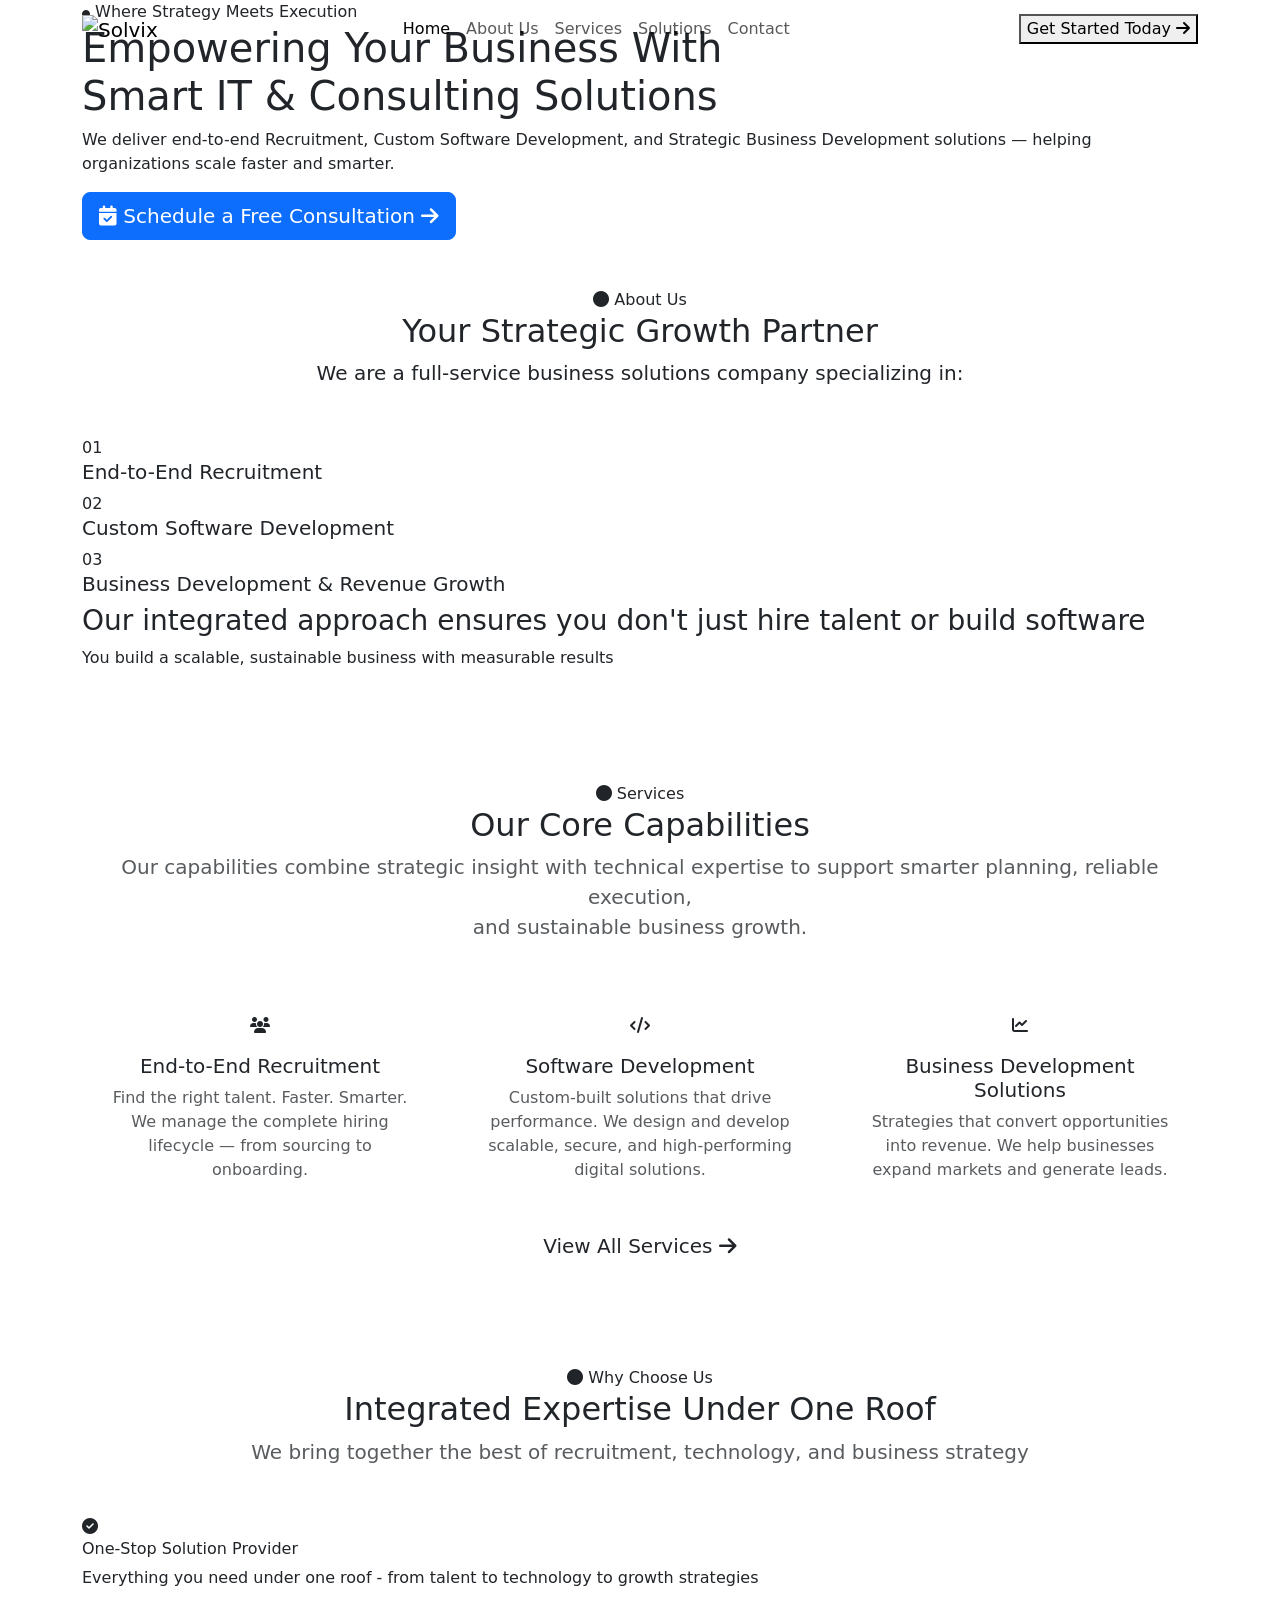
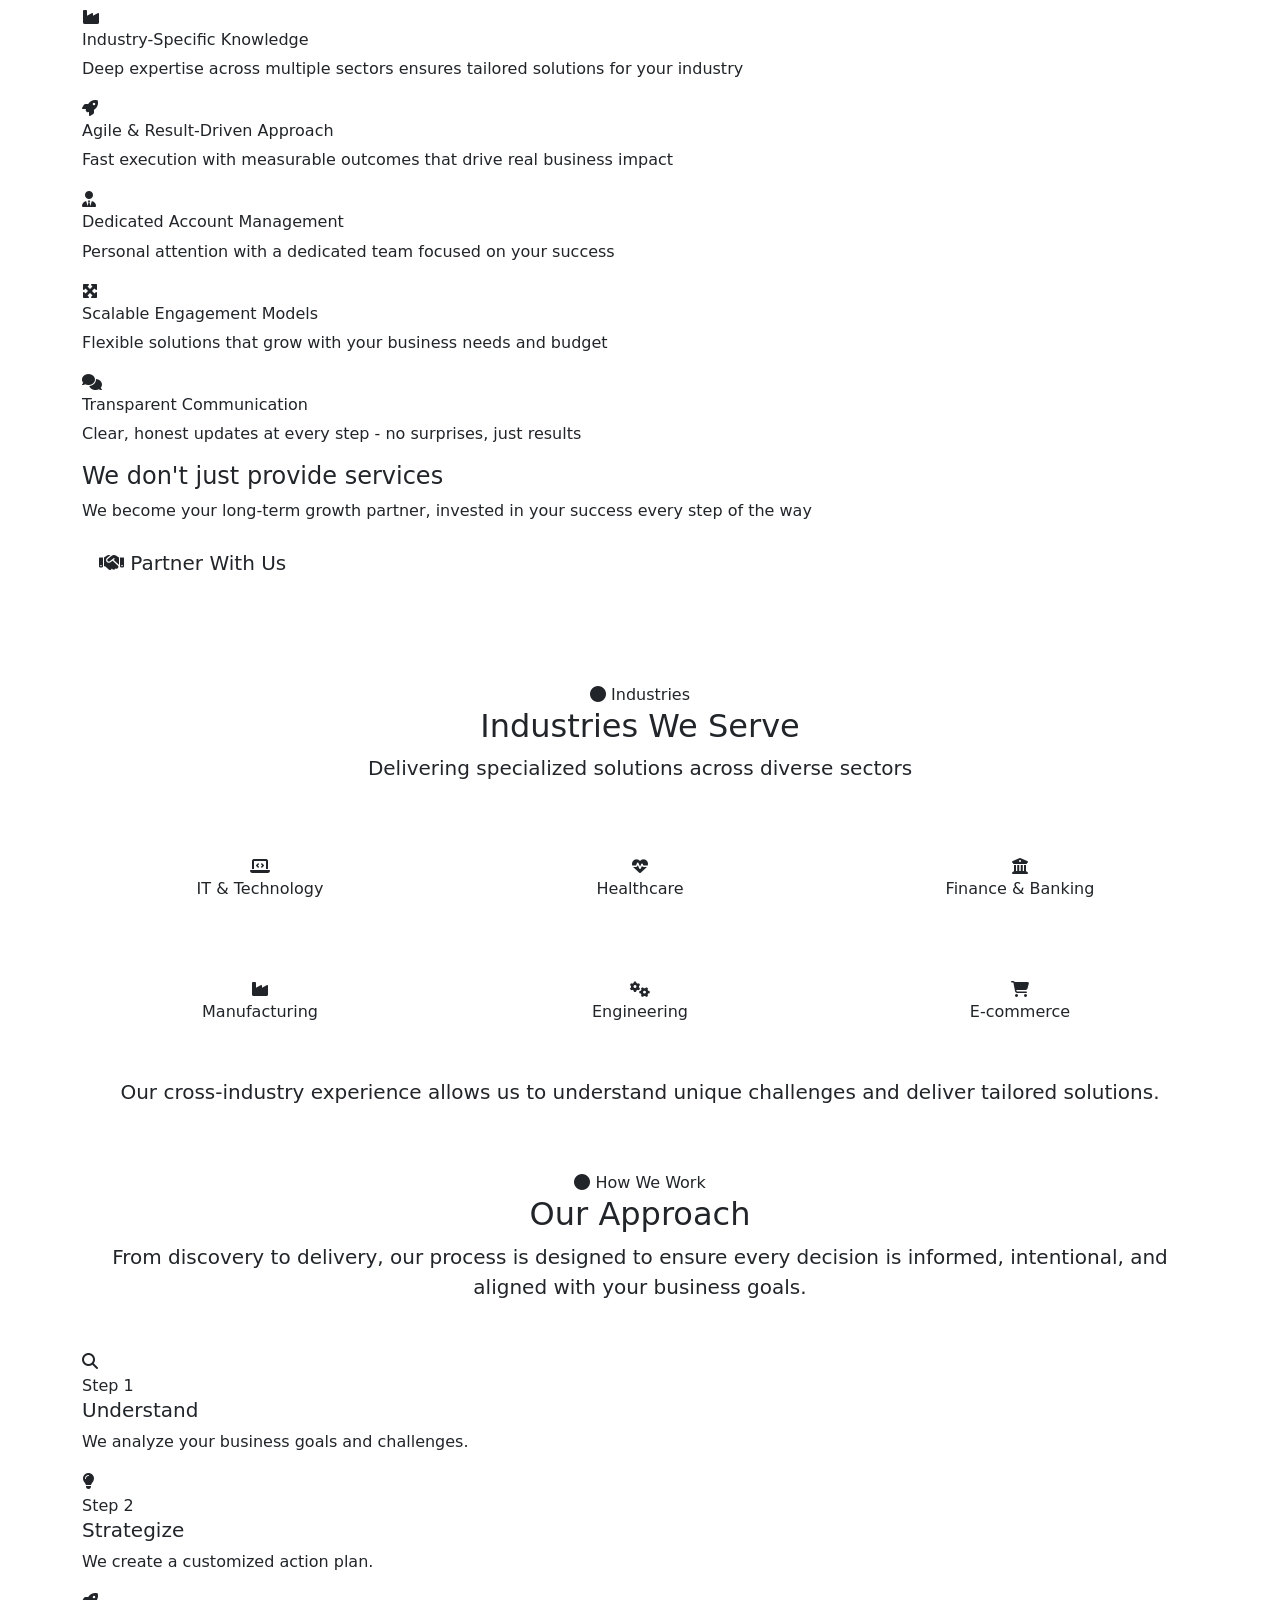
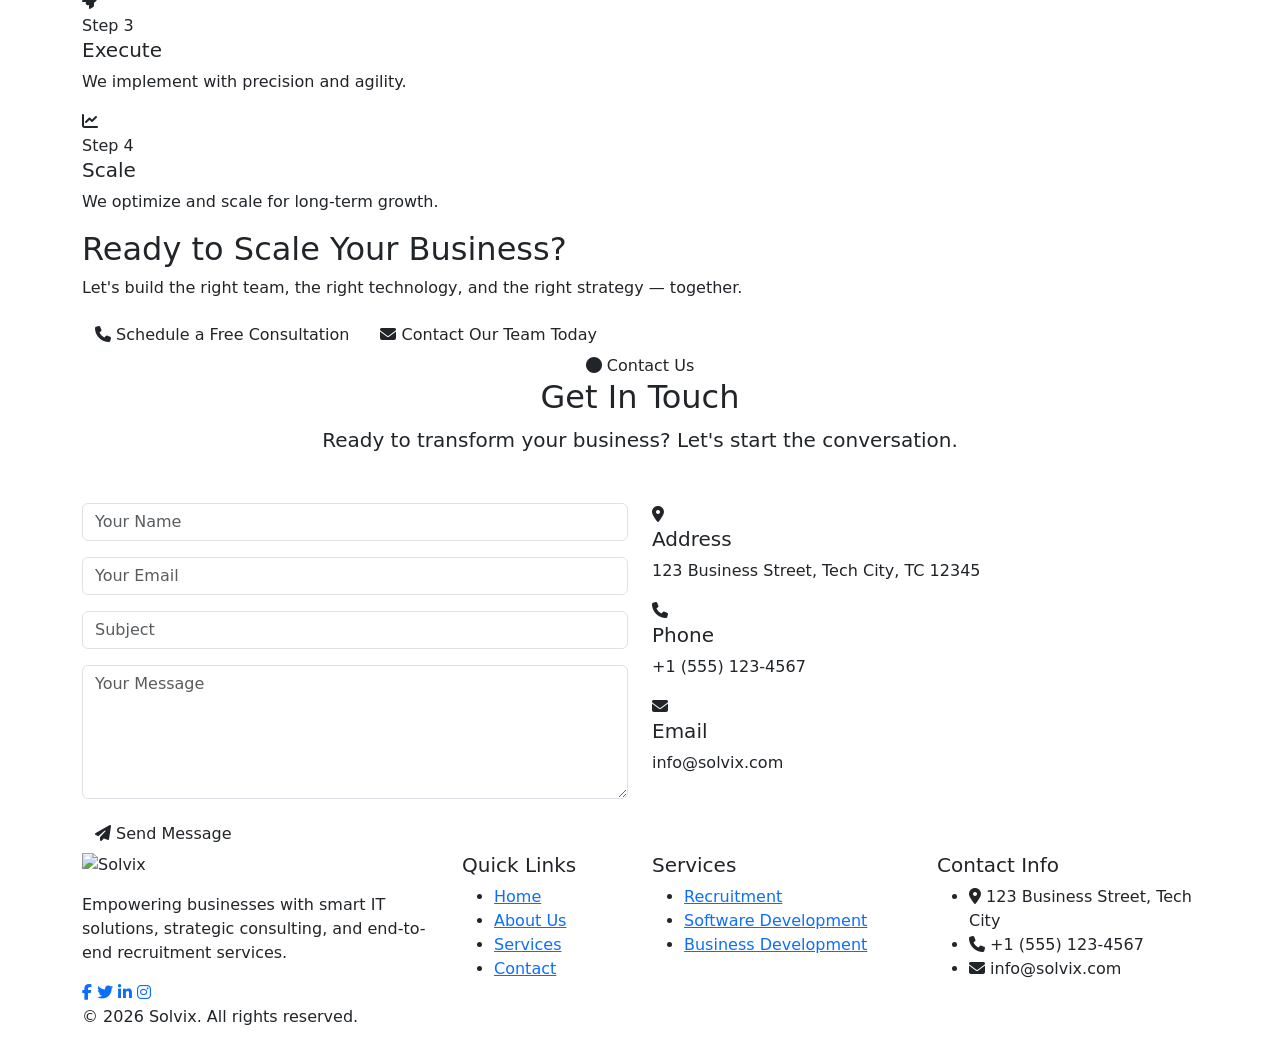
==== index.html @ 68d13061 "First code" ====
<!DOCTYPE html>
<html lang="en">
<head>
    <meta charset="UTF-8">
    <meta name="viewport" content="width=device-width, initial-scale=1.0">
    <title>Solvix - Smart IT & Consulting Solutions</title>
    <link href="https://cdn.jsdelivr.net/npm/bootstrap@5.3.2/dist/css/bootstrap.min.css" rel="stylesheet">
    <link rel="stylesheet" href="https://cdnjs.cloudflare.com/ajax/libs/font-awesome/6.5.1/css/all.min.css">
    <link rel="preconnect" href="https://fonts.googleapis.com">
    <link rel="preconnect" href="https://fonts.gstatic.com" crossorigin>
    <link href="https://fonts.googleapis.com/css2?family=Poppins:wght@700;800;900&display=swap" rel="stylesheet">
    <link rel="stylesheet" href="css/style.css">
</head>
<body>
    <!-- Navigation -->
    <nav class="navbar navbar-expand-lg fixed-top">
        <div class="container">
            <a class="navbar-brand" href="#">
                <img src="images/solvix-logo.jpeg" alt="Solvix" height="60">
            </a>
            <button class="navbar-toggler" type="button" data-bs-toggle="collapse" data-bs-target="#navbarNav">
                <span class="navbar-toggler-icon"></span>
            </button>
            <div class="collapse navbar-collapse justify-content-center" id="navbarNav">
                <ul class="navbar-nav">
                    <li class="nav-item"><a class="nav-link active" href="index.html">Home</a></li>
                    <li class="nav-item"><a class="nav-link" href="about.html">About Us</a></li>
                    <li class="nav-item"><a class="nav-link" href="services.html">Services</a></li>
                    <li class="nav-item"><a class="nav-link" href="solutions.html">Solutions</a></li>
                    <li class="nav-item"><a class="nav-link" href="contact.html">Contact</a></li>
                </ul>
            </div>
            <button class="btn-get-started" onclick="window.location.href='contact.html'">Get Started Today <i class="fas fa-arrow-right"></i></button>
        </div>
    </nav>

    <!-- Hero Section -->
    <section id="home" class="hero">
        <div class="container">
            <div class="hero-badge">
                <i class="fas fa-circle" style="font-size: 0.5rem;"></i> Where Strategy Meets Execution
            </div>
            <h1>Empowering Your <span class="highlight">Business</span> With<br><span class="highlight">Smart IT</span> & Consulting Solutions</h1>
            <p class="hero-subheadline">We deliver end-to-end Recruitment, Custom Software Development, and Strategic Business Development solutions — helping organizations scale faster and smarter.</p>
            <button class="btn btn-primary btn-lg" onclick="window.location.href='contact.html'"><i class="fas fa-calendar-check"></i> Schedule a Free Consultation <i class="fas fa-arrow-right"></i></button>
        </div>
    </section>

    <!-- About Section -->
    <section id="about" class="about-section py-5">
        <div class="container">
            <div class="text-center mb-5">
                <span class="section-badge"><i class="fas fa-circle"></i> About Us</span>
                <h2 class="section-title">Your Strategic Growth Partner</h2>
                <p class="lead">We are a full-service business solutions company specializing in:</p>
            </div>
            
            <div class="about-services-grid">
                <div class="about-service-row">
                    <div class="about-service-number">01</div>
                    <div class="about-service-content">
                        <h5>End-to-End Recruitment</h5>
                    </div>
                </div>
                <div class="about-service-row">
                    <div class="about-service-number">02</div>
                    <div class="about-service-content">
                        <h5>Custom Software Development</h5>
                    </div>
                </div>
                <div class="about-service-row">
                    <div class="about-service-number">03</div>
                    <div class="about-service-content">
                        <h5>Business Development & Revenue Growth</h5>
                    </div>
                </div>
            </div>
            
            <div class="about-cta-banner">
                <h3>Our integrated approach ensures you don't just hire talent or build software</h3>
                <p>You build a scalable, sustainable business with measurable results</p>
            </div>
        </div>
    </section>
        </div>
    </section>

    <!-- Services Section -->
    <section id="services" class="services-section py-5">
        <div class="container">
            <div class="text-center mb-5">
                <span class="section-badge"><i class="fas fa-circle"></i> Services</span>
                <h2 class="section-title">Our Core Capabilities</h2>
                <p class="lead text-muted">Our capabilities combine strategic insight with technical expertise to support smarter planning, reliable execution,<br>and sustainable business growth.</p>
            </div>
            <div class="row g-4">
                <div class="col-md-4">
                    <div class="capability-card text-center p-4">
                        <div class="capability-icon mb-3">
                            <i class="fas fa-users"></i>
                        </div>
                        <h5>End-to-End Recruitment</h5>
                        <p class="text-muted">Find the right talent. Faster. Smarter. We manage the complete hiring lifecycle — from sourcing to onboarding.</p>
                    </div>
                </div>
                <div class="col-md-4">
                    <div class="capability-card text-center p-4">
                        <div class="capability-icon mb-3">
                            <i class="fas fa-code"></i>
                        </div>
                        <h5>Software Development</h5>
                        <p class="text-muted">Custom-built solutions that drive performance. We design and develop scalable, secure, and high-performing digital solutions.</p>
                    </div>
                </div>
                <div class="col-md-4">
                    <div class="capability-card text-center p-4">
                        <div class="capability-icon mb-3">
                            <i class="fas fa-chart-line"></i>
                        </div>
                        <h5>Business Development Solutions</h5>
                        <p class="text-muted">Strategies that convert opportunities into revenue. We help businesses expand markets and generate leads.</p>
                    </div>
                </div>
            </div>
            <div class="services-cta text-center">
                <button class="btn btn-view-services btn-lg" onclick="window.location.href='services.html'">
                    View All Services <i class="fas fa-arrow-right"></i>
                </button>
            </div>
                </div>
            </div>
        </div>
    </section>

    <!-- Why Choose Us Section -->
    <section class="why-choose-section py-5">
        <div class="container">
            <div class="text-center mb-5">
                <span class="section-badge"><i class="fas fa-circle"></i> Why Choose Us</span>
                <h2 class="section-title">Integrated Expertise Under One Roof</h2>
                <p class="lead text-muted">We bring together the best of recruitment, technology, and business strategy</p>
            </div>
            
            <div class="why-grid">
                <div class="why-feature-card">
                    <div class="why-icon-wrapper">
                        <i class="fas fa-check-circle"></i>
                    </div>
                    <h6>One-Stop Solution Provider</h6>
                    <p>Everything you need under one roof - from talent to technology to growth strategies</p>
                </div>
                <div class="why-feature-card">
                    <div class="why-icon-wrapper">
                        <i class="fas fa-industry"></i>
                    </div>
                    <h6>Industry-Specific Knowledge</h6>
                    <p>Deep expertise across multiple sectors ensures tailored solutions for your industry</p>
                </div>
                <div class="why-feature-card">
                    <div class="why-icon-wrapper">
                        <i class="fas fa-rocket"></i>
                    </div>
                    <h6>Agile & Result-Driven Approach</h6>
                    <p>Fast execution with measurable outcomes that drive real business impact</p>
                </div>
                <div class="why-feature-card">
                    <div class="why-icon-wrapper">
                        <i class="fas fa-user-tie"></i>
                    </div>
                    <h6>Dedicated Account Management</h6>
                    <p>Personal attention with a dedicated team focused on your success</p>
                </div>
                <div class="why-feature-card">
                    <div class="why-icon-wrapper">
                        <i class="fas fa-expand-arrows-alt"></i>
                    </div>
                    <h6>Scalable Engagement Models</h6>
                    <p>Flexible solutions that grow with your business needs and budget</p>
                </div>
                <div class="why-feature-card">
                    <div class="why-icon-wrapper">
                        <i class="fas fa-comments"></i>
                    </div>
                    <h6>Transparent Communication</h6>
                    <p>Clear, honest updates at every step - no surprises, just results</p>
                </div>
            </div>
            
            <div class="why-cta-box">
                <h4>We don't just provide services</h4>
                <p>We become your long-term growth partner, invested in your success every step of the way</p>
                <button class="btn btn-light-green btn-lg" onclick="window.location.href='contact.html'">
                    <i class="fas fa-handshake"></i> Partner With Us
                </button>
            </div>
        </div>
    </section>

    <!-- Industries We Serve Section -->
    <section class="industries-section py-5">
        <div class="container">
            <div class="text-center mb-5">
                <span class="section-badge"><i class="fas fa-circle"></i> Industries</span>
                <h2 class="section-title">Industries We Serve</h2>
                <p class="lead">Delivering specialized solutions across diverse sectors</p>
            </div>
            <div class="row g-4 mb-4">
                <div class="col-md-4 col-6">
                    <div class="industry-card text-center p-4">
                        <div class="industry-icon-wrapper">
                            <i class="fas fa-laptop-code"></i>
                        </div>
                        <h6>IT & Technology</h6>
                    </div>
                </div>
                <div class="col-md-4 col-6">
                    <div class="industry-card text-center p-4">
                        <div class="industry-icon-wrapper">
                            <i class="fas fa-heartbeat"></i>
                        </div>
                        <h6>Healthcare</h6>
                    </div>
                </div>
                <div class="col-md-4 col-6">
                    <div class="industry-card text-center p-4">
                        <div class="industry-icon-wrapper">
                            <i class="fas fa-university"></i>
                        </div>
                        <h6>Finance & Banking</h6>
                    </div>
                </div>
                <div class="col-md-4 col-6">
                    <div class="industry-card text-center p-4">
                        <div class="industry-icon-wrapper">
                            <i class="fas fa-industry"></i>
                        </div>
                        <h6>Manufacturing</h6>
                    </div>
                </div>
                <div class="col-md-4 col-6">
                    <div class="industry-card text-center p-4">
                        <div class="industry-icon-wrapper">
                            <i class="fas fa-cogs"></i>
                        </div>
                        <h6>Engineering</h6>
                    </div>
                </div>
                <div class="col-md-4 col-6">
                    <div class="industry-card text-center p-4">
                        <div class="industry-icon-wrapper">
                            <i class="fas fa-shopping-cart"></i>
                        </div>
                        <h6>E-commerce</h6>
                    </div>
                </div>
            </div>
            <div class="text-center">
                <p class="lead">Our cross-industry experience allows us to understand unique challenges and deliver tailored solutions.</p>
            </div>
        </div>
    </section>

    <!-- Our Process Section -->
    <section class="our-process-section">
        <div class="container">
            <div class="text-center mb-5">
                <span class="section-badge"><i class="fas fa-circle"></i> How We Work</span>
                <h2 class="section-title">Our Approach</h2>
                <p class="lead">From discovery to delivery, our process is designed to ensure every decision is informed, intentional, and aligned with your business goals.</p>
            </div>
            <div class="process-steps">
                <div class="process-step">
                    <div class="step-icon">
                        <i class="fas fa-search"></i>
                    </div>
                    <div class="step-content">
                        <span class="step-number">Step 1</span>
                        <h5>Understand</h5>
                        <p>We analyze your business goals and challenges.</p>
                    </div>
                </div>
                <div class="process-step">
                    <div class="step-icon">
                        <i class="fas fa-lightbulb"></i>
                    </div>
                    <div class="step-content">
                        <span class="step-number">Step 2</span>
                        <h5>Strategize</h5>
                        <p>We create a customized action plan.</p>
                    </div>
                </div>
                <div class="process-step">
                    <div class="step-icon">
                        <i class="fas fa-rocket"></i>
                    </div>
                    <div class="step-content">
                        <span class="step-number">Step 3</span>
                        <h5>Execute</h5>
                        <p>We implement with precision and agility.</p>
                    </div>
                </div>
                <div class="process-step">
                    <div class="step-icon">
                        <i class="fas fa-chart-line"></i>
                    </div>
                    <div class="step-content">
                        <span class="step-number">Step 4</span>
                        <h5>Scale</h5>
                        <p>We optimize and scale for long-term growth.</p>
                    </div>
                </div>
            </div>
        </div>
    </section>

    <!-- Call to Action Section -->
    <section class="cta-section">
        <div class="container">
            <div class="cta-content">
                <h2>Ready to Scale Your Business?</h2>
                <p>Let's build the right team, the right technology, and the right strategy — together.</p>
                <div class="cta-buttons">
                    <a href="contact.html" class="btn btn-cta-primary">
                        <i class="fas fa-phone"></i> Schedule a Free Consultation
                    </a>
                    <a href="contact.html" class="btn btn-cta-secondary">
                        <i class="fas fa-envelope"></i> Contact Our Team Today
                    </a>
                </div>
            </div>
        </div>
    </section>

    <!-- Contact Section -->
    <section id="contact" class="contact-section">
        <div class="container">
            <div class="text-center mb-5">
                <span class="section-badge"><i class="fas fa-circle"></i> Contact Us</span>
                <h2 class="section-title">Get In Touch</h2>
                <p class="lead">Ready to transform your business? Let's start the conversation.</p>
            </div>
            <div class="row g-4">
                <div class="col-lg-6">
                    <div class="contact-form-wrapper">
                        <form>
                            <div class="mb-3">
                                <input type="text" class="form-control" placeholder="Your Name" required>
                            </div>
                            <div class="mb-3">
                                <input type="email" class="form-control" placeholder="Your Email" required>
                            </div>
                            <div class="mb-3">
                                <input type="text" class="form-control" placeholder="Subject">
                            </div>
                            <div class="mb-3">
                                <textarea class="form-control" rows="5" placeholder="Your Message" required></textarea>
                            </div>
                            <button type="submit" class="btn btn-contact"><i class="fas fa-paper-plane"></i> Send Message</button>
                        </form>
                    </div>
                </div>
                <div class="col-lg-6">
                    <div class="contact-info-wrapper">
                        <div class="contact-info-item">
                            <div class="contact-icon">
                                <i class="fas fa-map-marker-alt"></i>
                            </div>
                            <div class="contact-details">
                                <h5>Address</h5>
                                <p>123 Business Street, Tech City, TC 12345</p>
                            </div>
                        </div>
                        <div class="contact-info-item">
                            <div class="contact-icon">
                                <i class="fas fa-phone"></i>
                            </div>
                            <div class="contact-details">
                                <h5>Phone</h5>
                                <p>+1 (555) 123-4567</p>
                            </div>
                        </div>
                        <div class="contact-info-item">
                            <div class="contact-icon">
                                <i class="fas fa-envelope"></i>
                            </div>
                            <div class="contact-details">
                                <h5>Email</h5>
                                <p>info@solvix.com</p>
                            </div>
                        </div>
                    </div>
                </div>
            </div>
        </div>
    </section>

    <!-- Footer -->
    <footer class="footer">
        <div class="container">
            <div class="row g-4">
                <div class="col-lg-4 col-md-6">
                    <div class="footer-about">
                        <img src="images/solvix-logo.jpeg" alt="Solvix" height="50" class="mb-3">
                        <p>Empowering businesses with smart IT solutions, strategic consulting, and end-to-end recruitment services.</p>
                        <div class="social-links">
                            <a href="#"><i class="fab fa-facebook-f"></i></a>
                            <a href="#"><i class="fab fa-twitter"></i></a>
                            <a href="#"><i class="fab fa-linkedin-in"></i></a>
                            <a href="#"><i class="fab fa-instagram"></i></a>
                        </div>
                    </div>
                </div>
                <div class="col-lg-2 col-md-6">
                    <div class="footer-links">
                        <h5>Quick Links</h5>
                        <ul>
                            <li><a href="index.html">Home</a></li>
                            <li><a href="about.html">About Us</a></li>
                            <li><a href="services.html">Services</a></li>
                            <li><a href="contact.html">Contact</a></li>
                        </ul>
                    </div>
                </div>
                <div class="col-lg-3 col-md-6">
                    <div class="footer-links">
                        <h5>Services</h5>
                        <ul>
                            <li><a href="services.html">Recruitment</a></li>
                            <li><a href="services.html">Software Development</a></li>
                            <li><a href="services.html">Business Development</a></li>
                        </ul>
                    </div>
                </div>
                <div class="col-lg-3 col-md-6">
                    <div class="footer-contact">
                        <h5>Contact Info</h5>
                        <ul>
                            <li><i class="fas fa-map-marker-alt"></i> 123 Business Street, Tech City</li>
                            <li><i class="fas fa-phone"></i> +1 (555) 123-4567</li>
                            <li><i class="fas fa-envelope"></i> info@solvix.com</li>
                        </ul>
                    </div>
                </div>
            </div>
            <div class="footer-bottom">
                <p>&copy; 2026 Solvix. All rights reserved.</p>
            </div>
        </div>
    </footer>

    <script src="https://cdn.jsdelivr.net/npm/bootstrap@5.3.2/dist/js/bootstrap.bundle.min.js"></script>
    <script src="js/script.js"></script>
</body>
</html>
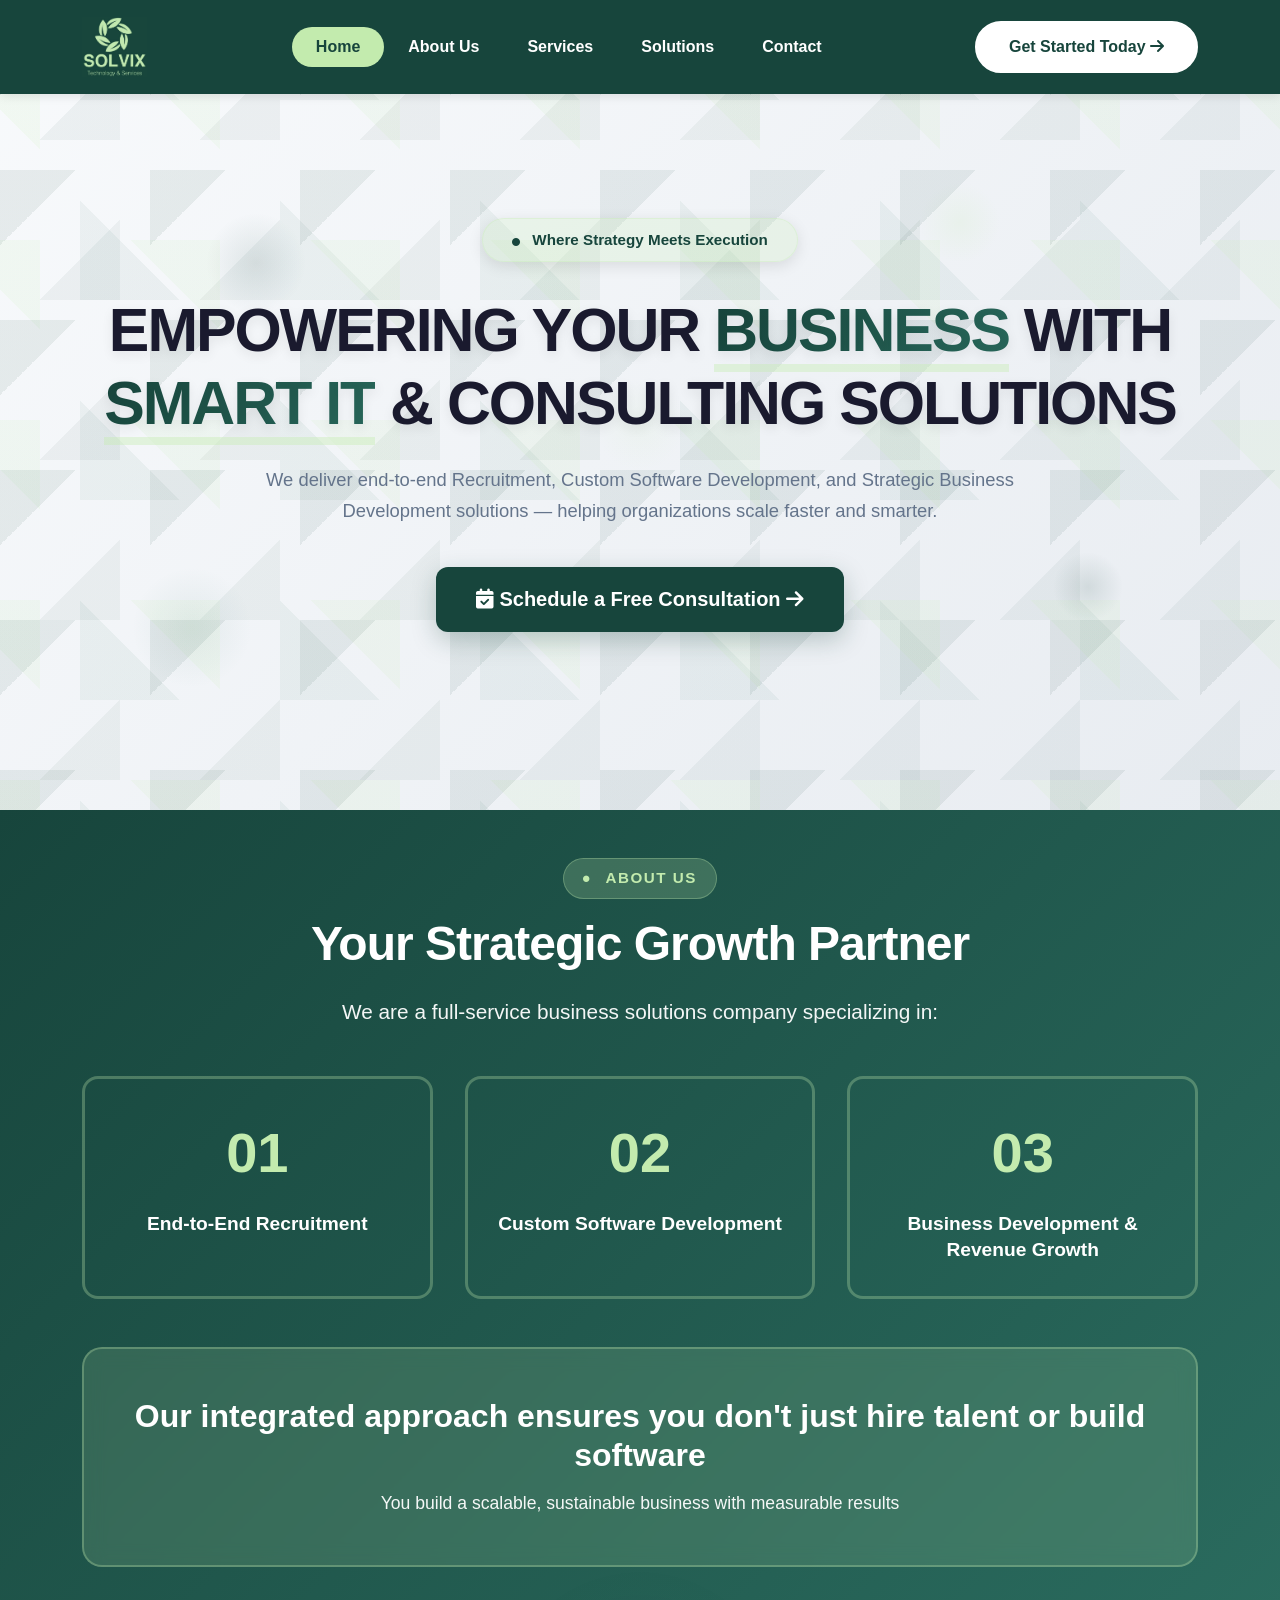
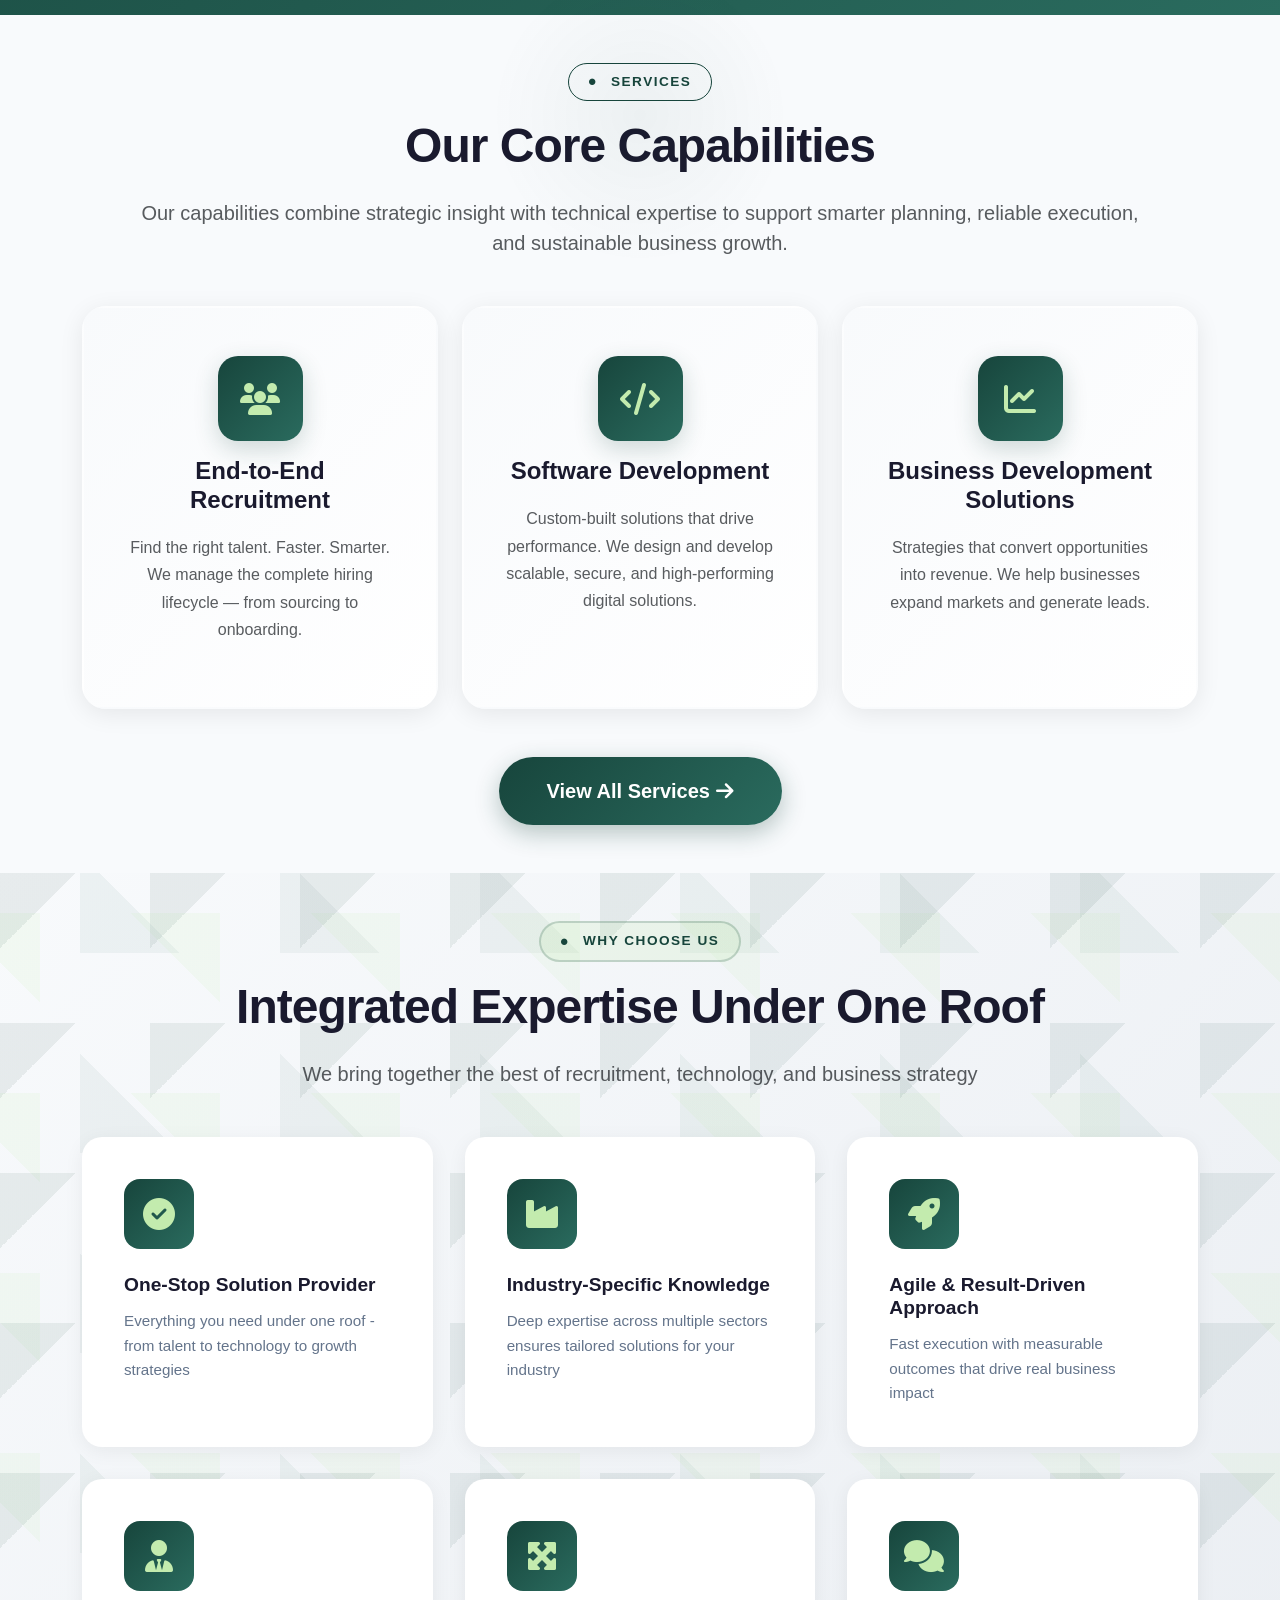
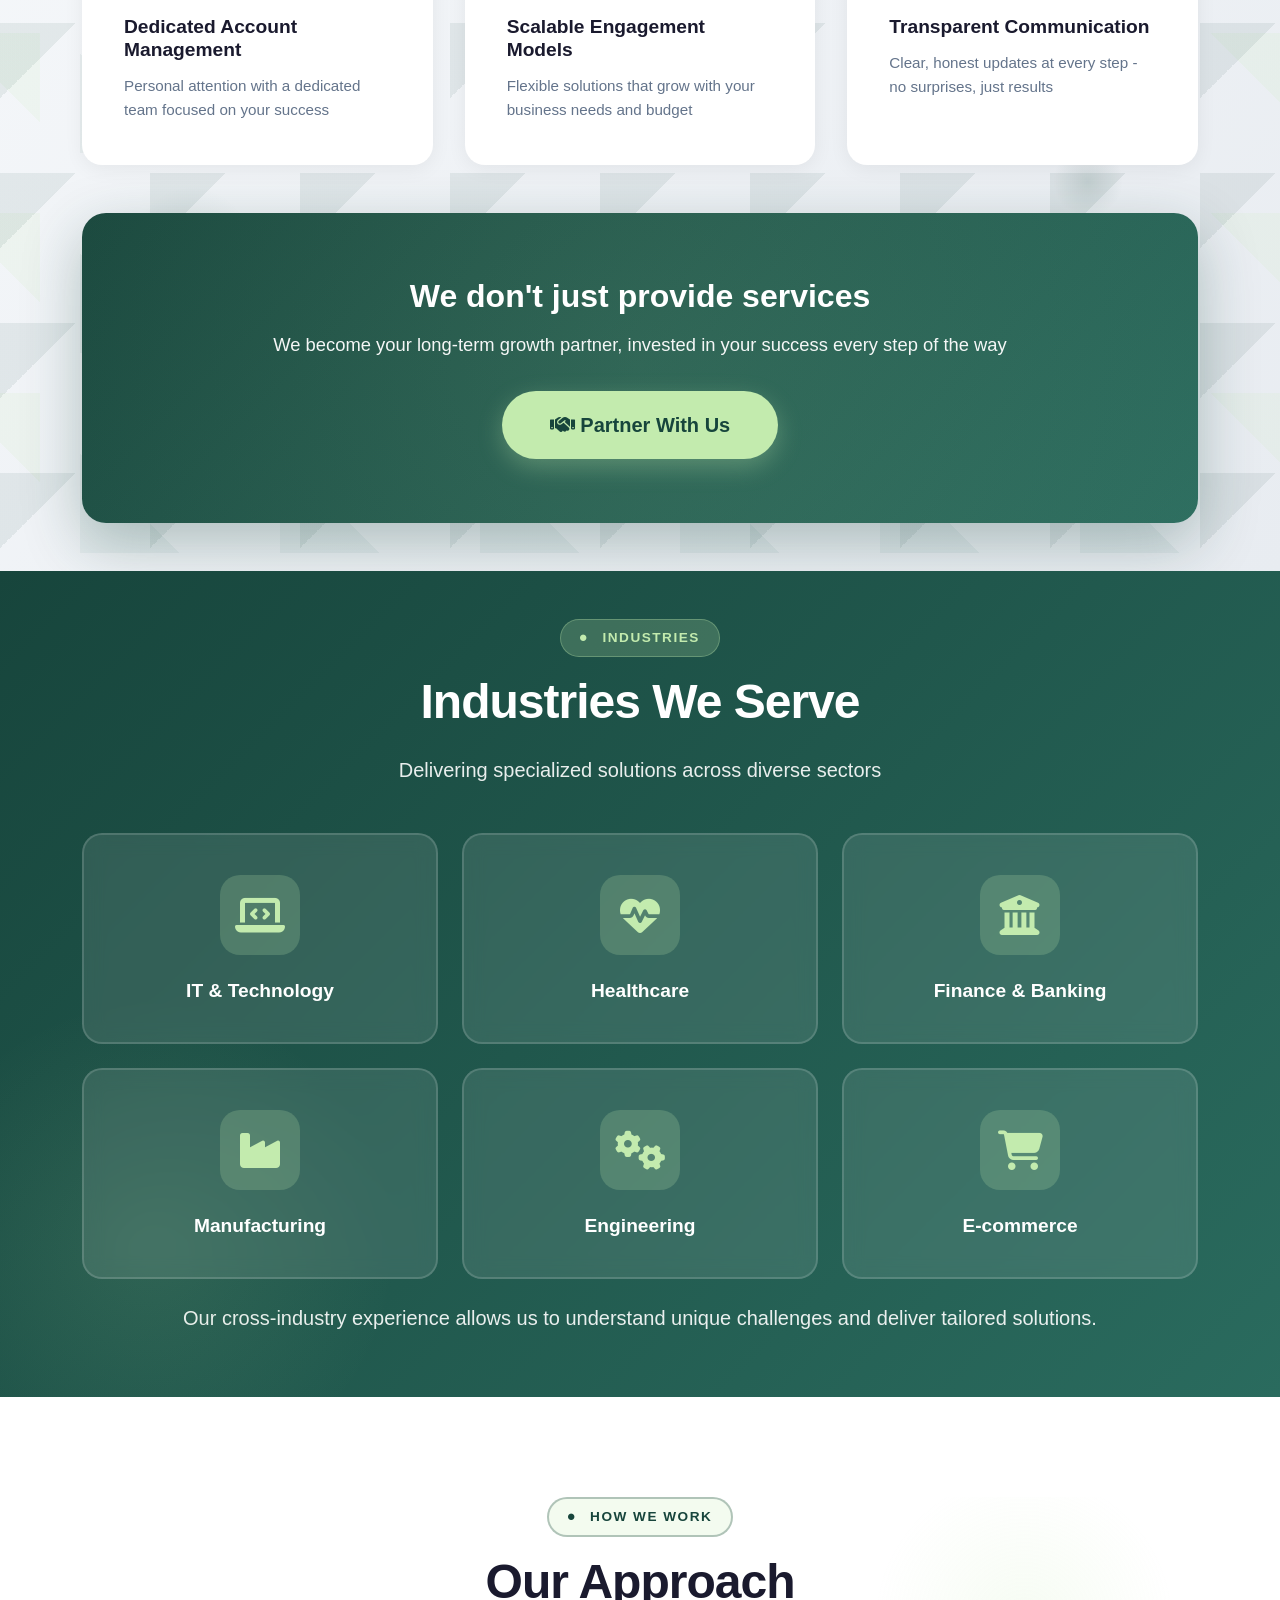
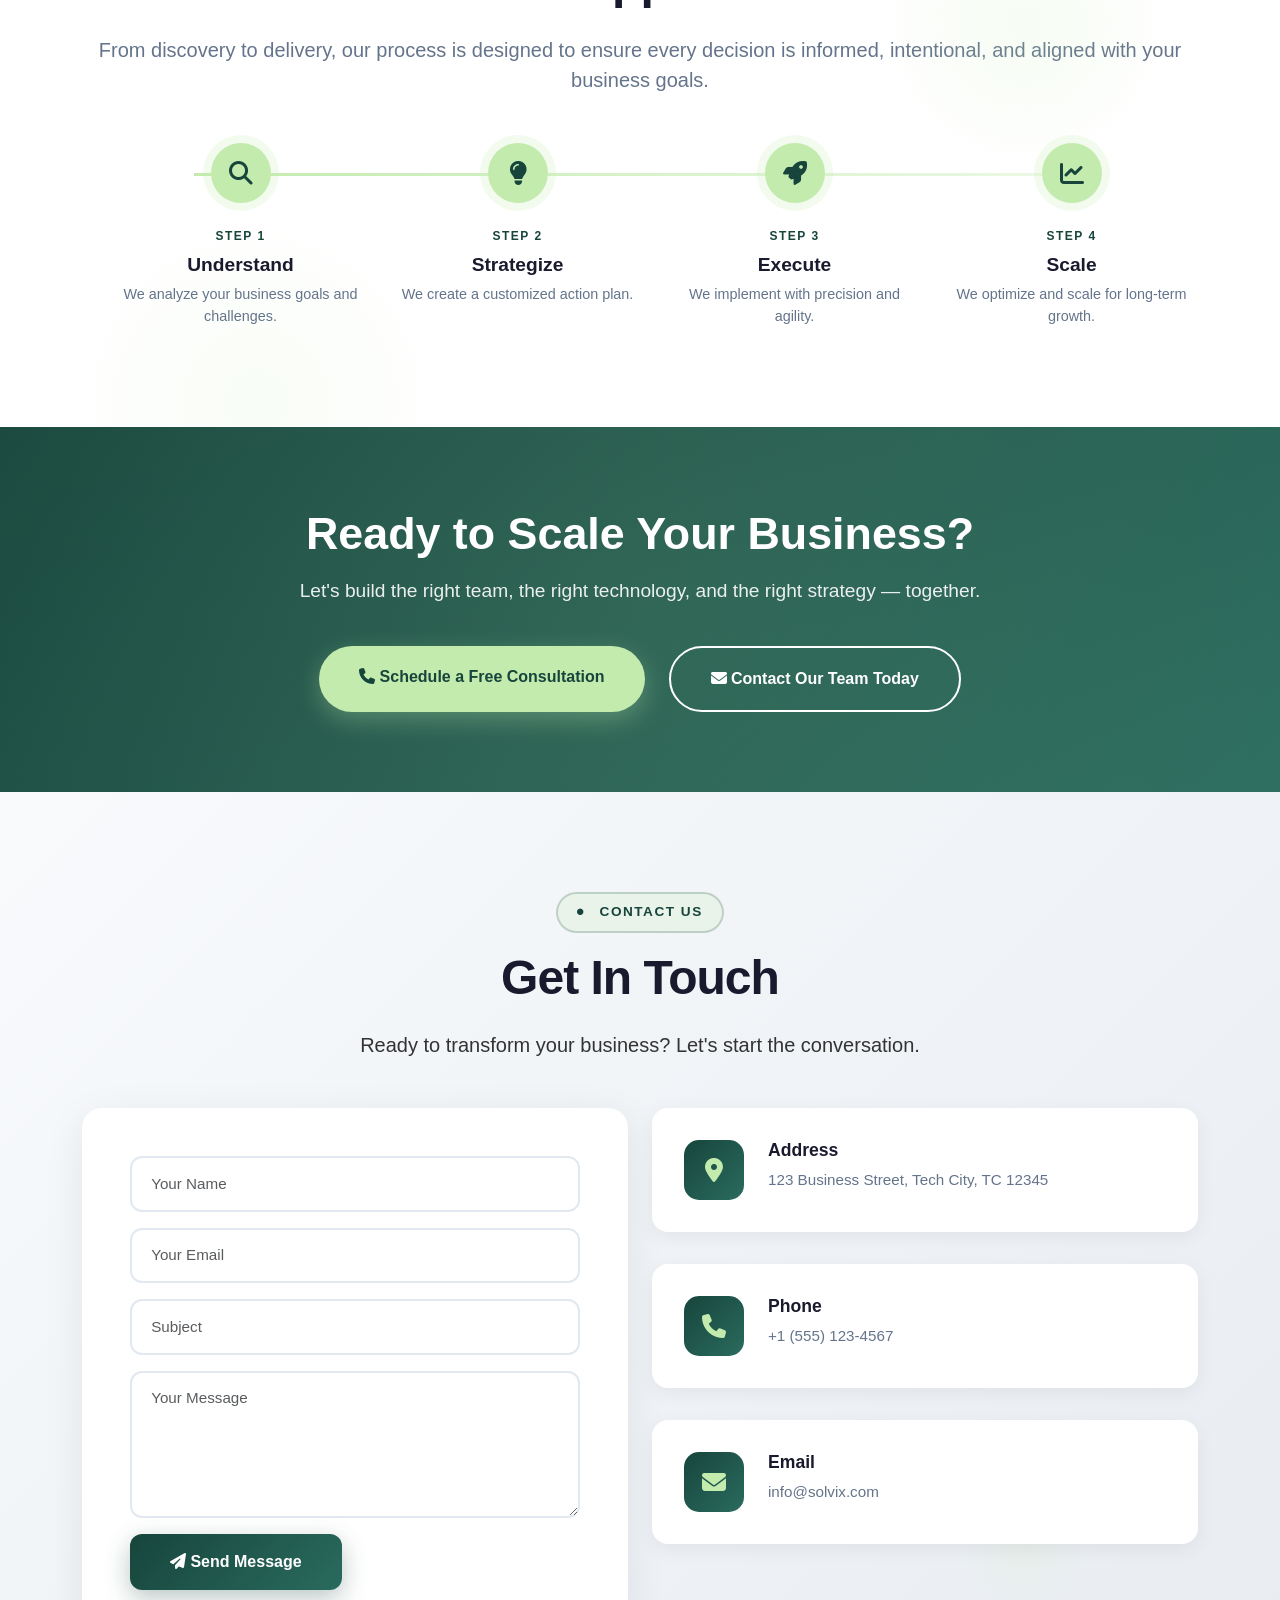
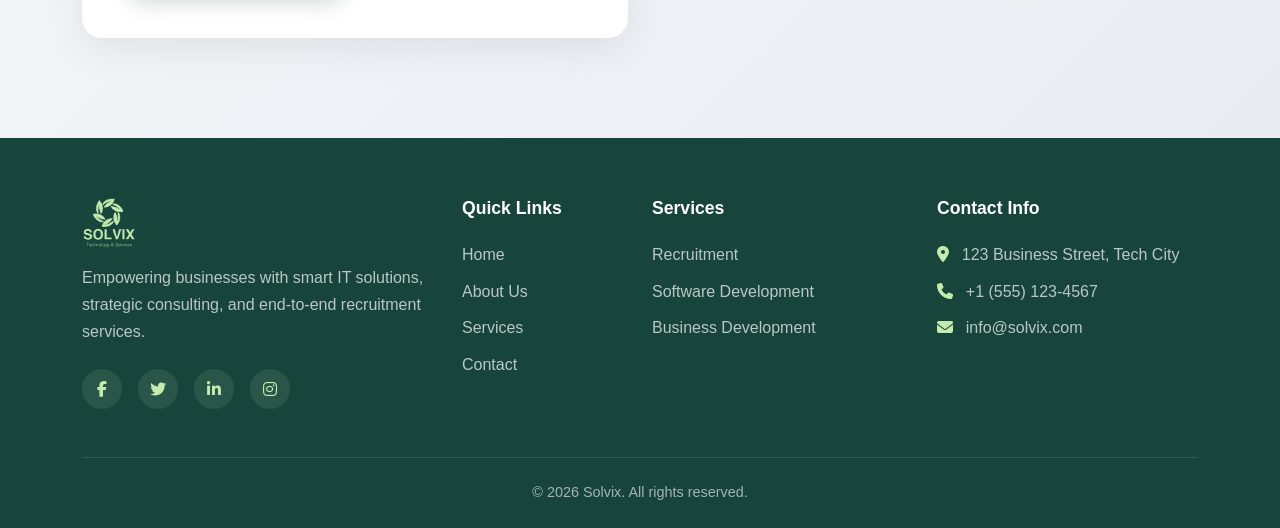
==== commit da382605: "Add files via upload" ====
--- a/index.html
+++ b/index.html
@@ -15,12 +15,12 @@
     <!-- Navigation -->
     <nav class="navbar navbar-expand-lg fixed-top">
         <div class="container">
+            <button class="navbar-toggler" type="button" data-bs-toggle="collapse" data-bs-target="#navbarNav">
+                <span class="navbar-toggler-icon"></span>
+            </button>
             <a class="navbar-brand" href="#">
                 <img src="images/solvix-logo.jpeg" alt="Solvix" height="60">
             </a>
-            <button class="navbar-toggler" type="button" data-bs-toggle="collapse" data-bs-target="#navbarNav">
-                <span class="navbar-toggler-icon"></span>
-            </button>
             <div class="collapse navbar-collapse justify-content-center" id="navbarNav">
                 <ul class="navbar-nav">
                     <li class="nav-item"><a class="nav-link active" href="index.html">Home</a></li>
--- a/css/style.css
+++ b/css/style.css
@@ -0,0 +1,2013 @@
+:root {
+    --primary: #17453c;
+    --secondary: #c3ebae;
+    --dark: #1a1a2e;
+    --light: #f8f9fa;
+}
+
+* {
+    margin: 0;
+    padding: 0;
+    box-sizing: border-box;
+}
+
+body {
+    font-family: 'Inter', 'Segoe UI', sans-serif;
+    color: #333;
+    background: #f5f7fa;
+}
+
+/* Navigation */
+.navbar {
+    background: #17453c;
+    backdrop-filter: blur(20px);
+    padding: 0.75rem 0;
+    box-shadow: 0 2px 10px rgba(0,0,0,0.1);
+}
+
+/* Page Header */
+.page-header {
+    background: linear-gradient(135deg, #f8fafc 0%, #e8ecf1 100%);
+    padding: 180px 0 100px;
+    text-align: center;
+    position: relative;
+    overflow: hidden;
+}
+
+.page-header::before {
+    content: '';
+    position: absolute;
+    width: 100%;
+    height: 100%;
+    top: 0;
+    left: 0;
+    background-image: 
+        radial-gradient(circle 100px at 20% 30%, rgba(23, 69, 60, 0.1), transparent 50%),
+        radial-gradient(circle 80px at 75% 25%, rgba(195, 235, 174, 0.15), transparent 50%),
+        radial-gradient(circle 120px at 15% 75%, rgba(42, 107, 94, 0.08), transparent 50%),
+        radial-gradient(circle 70px at 85% 70%, rgba(23, 69, 60, 0.12), transparent 50%),
+        radial-gradient(circle 90px at 50% 50%, rgba(195, 235, 174, 0.1), transparent 50%);
+    animation: float-circles 20s ease-in-out infinite;
+    z-index: 0;
+}
+
+.page-header::after {
+    content: '';
+    position: absolute;
+    width: 100%;
+    height: 100%;
+    top: 0;
+    left: 0;
+    background-image: 
+        linear-gradient(135deg, rgba(23, 69, 60, 0.08) 25%, transparent 25%),
+        linear-gradient(225deg, rgba(195, 235, 174, 0.12) 25%, transparent 25%),
+        linear-gradient(45deg, rgba(42, 107, 94, 0.06) 25%, transparent 25%),
+        linear-gradient(315deg, rgba(23, 69, 60, 0.05) 25%, transparent 25%);
+    background-size: 150px 150px, 180px 180px, 200px 200px, 160px 160px;
+    background-position: 0 0, 40px 40px, 80px 80px, 120px 120px;
+    animation: float-squares 25s linear infinite;
+    z-index: 0;
+}
+
+.page-header .container {
+    position: relative;
+    z-index: 1;
+}
+
+.page-header h1 {
+    font-size: 3.5rem;
+    font-weight: 900;
+    color: #1a1a2e;
+    margin-bottom: 1rem;
+    font-family: 'Poppins', sans-serif;
+}
+
+.page-header p {
+    font-size: 1.3rem;
+    color: #64748b;
+    margin: 0;
+}
+
+/* Navigation */
+.navbar {
+    background: #17453c;
+    backdrop-filter: blur(20px);
+    padding: 0.75rem 0;
+    box-shadow: 0 2px 10px rgba(0,0,0,0.1);
+}
+
+.navbar-brand {
+    font-size: 1.8rem;
+    font-weight: 700;
+    color: var(--primary) !important;
+    line-height: 1;
+}
+
+.navbar-nav {
+    background: transparent;
+    border-radius: 50px;
+    padding: 0.5rem 1rem;
+    box-shadow: none;
+}
+
+.nav-link {
+    color: white !important;
+    padding: 0.5rem 1.5rem !important;
+    border-radius: 50px;
+    transition: all 0.3s;
+    font-weight: 600;
+}
+
+.nav-link:hover, .nav-link.active {
+    background: #c3ebae;
+    color: #17453c !important;
+}
+
+.btn-get-started {
+    background: white;
+    color: #17453c;
+    border-radius: 50px;
+    padding: 0.75rem 2rem;
+    border: 2px solid white;
+    font-weight: 700;
+    transition: all 0.3s;
+}
+
+.btn-get-started:hover {
+    background: transparent;
+    color: white;
+    border-color: white;
+    transform: translateY(-2px);
+    box-shadow: 0 5px 15px rgba(255, 255, 255, 0.2);
+}
+
+/* Hero Section */
+.hero {
+    background: linear-gradient(135deg, #f8fafc 0%, #e8ecf1 100%);
+    padding: 140px 0 100px;
+    min-height: 90vh;
+    display: flex;
+    align-items: center;
+    text-align: center;
+    position: relative;
+    overflow: hidden;
+}
+
+.hero::before {
+    content: '';
+    position: absolute;
+    width: 100%;
+    height: 100%;
+    background-image: 
+        radial-gradient(circle 100px at 20% 30%, rgba(23, 69, 60, 0.1), transparent 50%),
+        radial-gradient(circle 80px at 75% 25%, rgba(195, 235, 174, 0.15), transparent 50%),
+        radial-gradient(circle 120px at 15% 75%, rgba(42, 107, 94, 0.08), transparent 50%),
+        radial-gradient(circle 70px at 85% 70%, rgba(23, 69, 60, 0.12), transparent 50%),
+        radial-gradient(circle 90px at 50% 50%, rgba(195, 235, 174, 0.1), transparent 50%);
+    animation: float-circles 20s ease-in-out infinite;
+}
+
+.hero::after {
+    content: '';
+    position: absolute;
+    width: 100%;
+    height: 100%;
+    background-image: 
+        linear-gradient(135deg, rgba(23, 69, 60, 0.08) 25%, transparent 25%),
+        linear-gradient(225deg, rgba(195, 235, 174, 0.12) 25%, transparent 25%),
+        linear-gradient(45deg, rgba(42, 107, 94, 0.06) 25%, transparent 25%),
+        linear-gradient(315deg, rgba(23, 69, 60, 0.05) 25%, transparent 25%);
+    background-size: 150px 150px, 180px 180px, 200px 200px, 160px 160px;
+    background-position: 0 0, 40px 40px, 80px 80px, 120px 120px;
+    animation: float-squares 25s linear infinite;
+}
+
+.hero .container {
+    position: relative;
+    z-index: 1;
+}
+
+@keyframes float-circles {
+    0%, 100% { 
+        transform: translate(0, 0);
+        opacity: 1;
+    }
+    50% { 
+        transform: translate(30px, -30px);
+        opacity: 0.7;
+    }
+}
+
+@keyframes float-squares {
+    0% { 
+        background-position: 0 0, 40px 40px, 80px 80px, 120px 120px;
+    }
+    100% { 
+        background-position: 150px 150px, 190px 190px, 230px 230px, 270px 270px;
+    }
+}
+
+/* Services - Light */
+.services-section {
+    background: white;
+    padding: 100px 0;
+    position: relative;
+}
+
+.services-section .section-badge {
+    background: transparent;
+    color: #17453c;
+    border: 1px solid #17453c;
+}
+
+.services-section .section-title {
+    color: #1a1a2e;
+}
+
+.services-section .lead {
+    color: #64748b;
+}
+
+.capability-visual {
+    background: linear-gradient(135deg, #17453c, #2a6b5e);
+}
+
+.capability-visual i {
+    color: #c3ebae;
+}
+
+.capability-content h3 {
+    color: #17453c;
+}
+
+.capability-content p {
+    color: #64748b;
+}
+
+/* Industries - Light */
+.industries-section {
+    background: white;
+    padding: 100px 0;
+}
+
+.industries-section .section-badge {
+    background: transparent;
+    color: #17453c;
+    border: 1px solid #17453c;
+}
+
+.industries-section .section-title {
+    color: #1a1a2e;
+}
+
+.industries-section .lead {
+    color: #64748b;
+}
+
+.industry-item {
+    background: #f8fafc;
+    border: 1px solid #e2e8f0;
+}
+
+.industry-item:hover {
+    background: white;
+    border-color: #17453c;
+}
+
+.industry-item i {
+    color: #17453c;
+}
+
+.industry-item h6 {
+    color: #1a1a2e;
+}
+
+/* Our Process Section */
+.our-process-section {
+    background: linear-gradient(135deg, #17453c 0%, #2a6b5e 100%);
+    padding: 100px 0;
+    position: relative;
+    overflow: hidden;
+}
+
+.our-process-section::before {
+    content: '';
+    position: absolute;
+    width: 100%;
+    height: 100%;
+    background: 
+        radial-gradient(circle 150px at 80% 20%, rgba(195, 235, 174, 0.15), transparent),
+        radial-gradient(circle 200px at 20% 80%, rgba(195, 235, 174, 0.1), transparent);
+    animation: float-circles 25s ease-in-out infinite;
+}
+
+.our-process-section .section-badge {
+    background: rgba(195, 235, 174, 0.2);
+    color: #17453c;
+    border: 2px solid rgba(23, 69, 60, 0.3);
+}
+
+.our-process-section .section-title {
+    color: #1a1a2e;
+}
+
+.our-process-section p {
+    color: #64748b;
+}
+
+.process-steps {
+    display: flex;
+    justify-content: space-between;
+    align-items: flex-start;
+    gap: 1.5rem;
+    position: relative;
+    z-index: 1;
+    margin-top: 3rem;
+}
+
+.process-steps::before {
+    content: '';
+    position: absolute;
+    top: 30px;
+    left: 10%;
+    right: 10%;
+    height: 3px;
+    background: linear-gradient(90deg, #c3ebae, rgba(195, 235, 174, 0.3));
+    z-index: 0;
+}
+
+.process-step {
+    flex: 1;
+    background: transparent;
+    border: none;
+    padding: 0;
+    transition: all 0.4s;
+    position: relative;
+    text-align: center;
+}
+
+.process-step::before {
+    display: none;
+}
+
+.step-icon {
+    width: 60px;
+    height: 60px;
+    background: #c3ebae;
+    border-radius: 50%;
+    display: flex;
+    align-items: center;
+    justify-content: center;
+    color: #17453c;
+    font-size: 1.5rem;
+    margin: 0 auto 1.5rem;
+    transition: all 0.4s;
+    position: relative;
+    z-index: 1;
+    box-shadow: 0 0 0 8px rgba(195, 235, 174, 0.2);
+}
+
+.process-step:hover .step-icon {
+    transform: scale(1.2);
+    box-shadow: 0 0 0 12px rgba(195, 235, 174, 0.3);
+}
+
+.step-number {
+    color: #17453c;
+    font-weight: 700;
+    font-size: 0.75rem;
+    display: block;
+    margin-bottom: 0.5rem;
+    text-transform: uppercase;
+    letter-spacing: 1.5px;
+}
+
+.step-content h5 {
+    font-weight: 800;
+    font-size: 1.2rem;
+    color: #1a1a2e;
+    margin-bottom: 0.5rem;
+}
+
+.step-content p {
+    margin: 0;
+    font-size: 0.9rem;
+    color: #64748b;
+    line-height: 1.5;
+}
+
+@media (max-width: 768px) {
+    .process-steps {
+        flex-direction: column;
+    }
+    .process-steps::before {
+        display: none;
+    }
+}
+
+.hero-badge {
+    display: inline-block;
+    background: rgba(195, 235, 174, 0.2);
+    padding: 0.6rem 1.8rem;
+    border-radius: 50px;
+    color: #17453c;
+    font-weight: 600;
+    margin-bottom: 2rem;
+    box-shadow: 0 4px 15px rgba(0,0,0,0.1);
+    font-size: 0.95rem;
+    border: 1px solid rgba(195, 235, 174, 0.3);
+}
+
+.hero-badge i {
+    margin-right: 0.5rem;
+}
+
+.hero h1 {
+    font-size: 3.8rem;
+    font-weight: 900;
+    line-height: 1.2;
+    margin-bottom: 1.5rem;
+    color: #1a1a2e;
+    text-shadow: 0 4px 12px rgba(0,0,0,0.08);
+    letter-spacing: -2px;
+    font-family: 'Poppins', sans-serif;
+    text-transform: uppercase;
+}
+
+.hero h1 .highlight {
+    color: #17453c;
+    font-style: normal;
+    background: linear-gradient(135deg, #17453c 0%, #2a6b5e 100%);
+    -webkit-background-clip: text;
+    -webkit-text-fill-color: transparent;
+    background-clip: text;
+    font-weight: 900;
+    position: relative;
+    display: inline-block;
+}
+
+.hero h1 .highlight::after {
+    content: '';
+    position: absolute;
+    bottom: -5px;
+    left: 0;
+    width: 100%;
+    height: 8px;
+    background: rgba(195, 235, 174, 0.4);
+    z-index: -1;
+}
+
+.hero-subtitle {
+    color: #1a1a2e;
+    font-size: 1.4rem;
+    font-weight: 700;
+    max-width: 800px;
+    margin: 0 auto 1rem;
+    line-height: 1.4;
+}
+
+.hero-subheadline {
+    color: #64748b;
+    font-size: 1.15rem;
+    max-width: 750px;
+    margin: 0 auto 2.5rem;
+    line-height: 1.7;
+}
+
+.hero .btn-primary {
+    background: #17453c;
+    color: white;
+    padding: 1.1rem 2.5rem;
+    border-radius: 12px;
+    font-weight: 700;
+    box-shadow: 0 8px 25px rgba(23, 69, 60, 0.25);
+}
+
+.hero .btn-primary:hover {
+    background: #2a6b5e;
+    transform: translateY(-3px);
+    box-shadow: 0 12px 35px rgba(23, 69, 60, 0.35);
+    color: white;
+}
+
+.hero-image {
+    position: relative;
+    margin: 3rem auto 0;
+    max-width: 700px;
+}
+
+.side-card {
+    position: absolute;
+    background: white;
+    border-radius: 20px;
+    padding: 1.5rem;
+    box-shadow: 0 10px 30px rgba(0,0,0,0.1);
+}
+
+.side-card.left {
+    left: -100px;
+    top: 50%;
+    transform: translateY(-50%);
+}
+
+.side-card.right {
+    right: -100px;
+    bottom: 100px;
+}
+
+.side-card h6 {
+    color: #333;
+    font-weight: 600;
+    margin-bottom: 0.5rem;
+}
+
+.side-card p {
+    color: #999;
+    font-size: 0.9rem;
+    margin: 0;
+}
+
+.side-card .icon-box {
+    width: 80px;
+    height: 80px;
+    background: linear-gradient(135deg, #17453c 0%, #2a6b5e 100%);
+    border-radius: 15px;
+    display: flex;
+    align-items: center;
+    justify-content: center;
+    margin-top: 1rem;
+}
+
+/* Services - Staggered Cards */
+.services-section {
+    background: linear-gradient(180deg, #f8fafc 0%, white 100%);
+    padding: 100px 0;
+}
+
+.services-staggered {
+    display: flex;
+    flex-direction: column;
+    gap: 3rem;
+}
+
+.capability-row {
+    display: flex;
+    align-items: center;
+    gap: 3rem;
+}
+
+.capability-row:nth-child(even) {
+    flex-direction: row-reverse;
+}
+
+.capability-visual {
+    flex: 0 0 200px;
+    height: 200px;
+    background: linear-gradient(135deg, #17453c, #2a6b5e);
+    border-radius: 20px;
+    display: flex;
+    align-items: center;
+    justify-content: center;
+    position: relative;
+    overflow: hidden;
+}
+
+.capability-visual::before {
+    content: '';
+    position: absolute;
+    width: 150%;
+    height: 150%;
+    background: radial-gradient(circle, rgba(195, 235, 174, 0.2), transparent);
+    animation: pulse 3s ease-in-out infinite;
+}
+
+.capability-visual i {
+    font-size: 4rem;
+    color: #c3ebae;
+    position: relative;
+    z-index: 1;
+}
+
+.capability-content {
+    flex: 1;
+}
+
+.capability-content h3 {
+    font-weight: 900;
+    font-size: 2rem;
+    color: #17453c;
+    margin-bottom: 1rem;
+}
+
+.capability-content p {
+    color: #64748b;
+    font-size: 1.1rem;
+    line-height: 1.7;
+}
+
+/* Industries - Minimal Cards */
+.industries-section {
+    background: #f8fafc;
+    padding: 100px 0;
+}
+
+.industries-grid {
+    display: grid;
+    grid-template-columns: repeat(3, 1fr);
+    gap: 1.5rem;
+}
+
+.industry-item {
+    background: white;
+    padding: 2rem;
+    border-radius: 12px;
+    text-align: center;
+    border: 1px solid #e2e8f0;
+    transition: all 0.3s;
+}
+
+.industry-item:hover {
+    border-color: #17453c;
+    transform: translateY(-5px);
+    box-shadow: 0 10px 25px rgba(23, 69, 60, 0.1);
+}
+
+.industry-item i {
+    font-size: 2.5rem;
+    color: #17453c;
+    margin-bottom: 1rem;
+}
+
+.industry-item h6 {
+    font-weight: 700;
+    color: #1a1a2e;
+    margin: 0;
+}
+
+/* Process - Timeline */
+.our-process-section {
+    background: white;
+    padding: 100px 0;
+}
+
+.process-timeline {
+    position: relative;
+    padding-left: 100px;
+}
+
+.process-timeline::before {
+    content: '';
+    position: absolute;
+    left: 40px;
+    top: 0;
+    bottom: 0;
+    width: 3px;
+    background: linear-gradient(180deg, #17453c, #c3ebae);
+}
+
+.process-item {
+    position: relative;
+    margin-bottom: 3rem;
+}
+
+.process-number {
+    position: absolute;
+    left: -100px;
+    width: 80px;
+    height: 80px;
+    background: #17453c;
+    border-radius: 50%;
+    display: flex;
+    align-items: center;
+    justify-content: center;
+    color: #c3ebae;
+    font-size: 2rem;
+    font-weight: 900;
+    box-shadow: 0 5px 20px rgba(23, 69, 60, 0.3);
+}
+
+.process-content {
+    background: #f8fafc;
+    padding: 2rem;
+    border-radius: 12px;
+    border-left: 4px solid #17453c;
+}
+
+.process-content h5 {
+    font-weight: 800;
+    font-size: 1.5rem;
+    color: #17453c;
+    margin-bottom: 0.5rem;
+}
+
+.process-content p {
+    color: #64748b;
+    margin: 0;
+}
+
+@media (max-width: 768px) {
+    .capability-row, .capability-row:nth-child(even) {
+        flex-direction: column;
+    }
+    .why-features-grid, .industries-grid {
+        grid-template-columns: 1fr;
+    }
+    .why-bottom-cta {
+        flex-direction: column;
+        gap: 1.5rem;
+        text-align: center;
+    }
+}
+.about-section {
+    background: linear-gradient(135deg, #17453c 0%, #2a6b5e 100%);
+    padding: 100px 0;
+    color: white;
+}
+
+.about-section .section-badge {
+    background: rgba(195, 235, 174, 0.2);
+    color: #c3ebae;
+    border: 1px solid rgba(195, 235, 174, 0.3);
+    font-weight: 700;
+    font-size: 0.95rem;
+}
+
+.about-section .section-title {
+    color: white;
+}
+
+.about-section .lead {
+    color: rgba(255, 255, 255, 0.95);
+    font-size: 1.3rem;
+    font-weight: 500;
+}
+
+.specialization-text {
+    font-size: 1.4rem !important;
+    font-weight: 700 !important;
+    color: #c3ebae !important;
+    background: rgba(195, 235, 174, 0.1);
+    padding: 1rem 2rem;
+    border-radius: 12px;
+    display: inline-block;
+    border: 2px solid rgba(195, 235, 174, 0.3);
+}
+
+.about-content-text {
+    max-width: 1000px;
+    margin: 0 auto;
+}
+
+.about-content-text p {
+    font-size: 1.05rem;
+    line-height: 1.8;
+    color: rgba(255, 255, 255, 0.9);
+    margin-bottom: 1.5rem;
+    text-align: left;
+    padding-left: 2rem;
+    border-left: 4px solid rgba(195, 235, 174, 0.4);
+}
+
+.about-services-grid {
+    display: grid;
+    grid-template-columns: repeat(3, 1fr);
+    gap: 2rem;
+    margin-bottom: 3rem;
+}
+
+.about-service-row {
+    display: flex;
+    flex-direction: column;
+    align-items: center;
+    background: transparent;
+    border-radius: 16px;
+    padding: 2rem 1.5rem;
+    transition: all 0.4s;
+    border: 3px solid rgba(195, 235, 174, 0.3);
+    position: relative;
+    overflow: hidden;
+}
+
+.about-service-row::before {
+    content: '';
+    position: absolute;
+    top: 0;
+    left: 0;
+    width: 100%;
+    height: 0;
+    background: rgba(195, 235, 174, 0.2);
+    transition: height 0.4s;
+    z-index: 0;
+}
+
+.about-service-row:hover::before {
+    height: 100%;
+}
+
+.about-service-row:hover {
+    border-color: #c3ebae;
+    transform: scale(1.05);
+}
+
+.about-service-number {
+    font-size: 3.5rem;
+    font-weight: 900;
+    color: #c3ebae;
+    margin-bottom: 1rem;
+    font-family: 'Poppins', sans-serif;
+    position: relative;
+    z-index: 1;
+}
+
+.about-service-content {
+    position: relative;
+    z-index: 1;
+    text-align: center;
+}
+
+.about-service-content h5 {
+    font-weight: 800;
+    font-size: 1.2rem;
+    color: white;
+    margin-bottom: 0;
+    line-height: 1.4;
+}
+
+.about-cta-banner {
+    background: rgba(195, 235, 174, 0.15);
+    backdrop-filter: blur(10px);
+    padding: 3rem;
+    border-radius: 20px;
+    text-align: center;
+    color: white;
+    border: 2px solid rgba(195, 235, 174, 0.3);
+}
+
+.about-cta-banner h3 {
+    font-weight: 900;
+    font-size: 2rem;
+    margin-bottom: 1rem;
+    color: white;
+}
+
+.about-cta-banner p {
+    font-size: 1.1rem;
+    margin-bottom: 0;
+    color: rgba(255, 255, 255, 0.95);
+}
+
+.section-badge {
+    display: inline-block;
+    color: #17453c;
+    font-weight: 700;
+    font-size: 0.85rem;
+    margin-bottom: 1rem;
+    text-transform: uppercase;
+    letter-spacing: 1.5px;
+    padding: 0.5rem 1.2rem;
+    background: rgba(195, 235, 174, 0.2);
+    border-radius: 50px;
+    border: 2px solid rgba(23, 69, 60, 0.2);
+}
+
+.section-badge i {
+    font-size: 0.4rem;
+    margin-right: 0.6rem;
+    vertical-align: middle;
+}
+
+.section-title {
+    font-size: 3rem;
+    font-weight: 900;
+    margin-bottom: 1.5rem;
+    line-height: 1.2;
+    color: #1a1a2e;
+    font-family: 'Poppins', sans-serif;
+    text-transform: capitalize;
+    letter-spacing: -1px;
+}
+
+.about-section .lead {
+    color: rgba(255, 255, 255, 0.95);
+    font-size: 1.3rem;
+    font-weight: 500;
+}
+
+.why-list {
+    list-style: none;
+    padding: 0;
+}
+
+.why-list li {
+    padding: 0.5rem 0;
+    color: #333;
+}
+
+.why-list li i {
+    color: var(--primary);
+    margin-right: 0.75rem;
+}
+
+.about-image-wrapper {
+    position: relative;
+}
+
+.about-image {
+    background: var(--primary);
+    border-radius: 20px;
+    overflow: hidden;
+    position: relative;
+}
+
+.about-image::before {
+    content: '';
+    position: absolute;
+    top: -50px;
+    right: -50px;
+    width: 200px;
+    height: 200px;
+    background: white;
+    border-radius: 50%;
+    z-index: 1;
+}
+
+.about-image img {
+    width: 100%;
+    height: auto;
+    display: block;
+    position: relative;
+    z-index: 2;
+}
+
+.about-quote {
+    background: white;
+    padding: 1.5rem;
+    border-radius: 15px;
+    box-shadow: 0 5px 20px rgba(0,0,0,0.1);
+    margin-top: 2rem;
+    font-weight: 600;
+}
+
+.about-quote i {
+    color: var(--primary);
+    font-size: 0.5rem;
+    margin-right: 0.5rem;
+}
+
+/* Services */
+.services-section {
+    background: #f8fafc;
+    padding: 100px 0;
+    position: relative;
+}
+
+.services-section::before {
+    content: '';
+    position: absolute;
+    top: -50px;
+    left: 50%;
+    transform: translateX(-50%);
+    width: 300px;
+    height: 300px;
+    background: radial-gradient(circle, rgba(23, 69, 60, 0.05) 0%, transparent 70%);
+    border-radius: 50%;
+}
+
+.capability-card {
+    background: linear-gradient(135deg, #f8fafc 0%, white 100%);
+    border-radius: 24px;
+    padding: 3rem 2.5rem !important;
+    box-shadow: 0 5px 25px rgba(0,0,0,0.08);
+    transition: all 0.5s cubic-bezier(0.4, 0, 0.2, 1);
+    height: 100%;
+    border: 2px solid transparent;
+    position: relative;
+    overflow: hidden;
+}
+
+.capability-card::before {
+    content: '';
+    position: absolute;
+    top: -50%;
+    right: -50%;
+    width: 200%;
+    height: 200%;
+    background: radial-gradient(circle, rgba(23, 69, 60, 0.05) 0%, transparent 60%);
+    transform: scale(0);
+    transition: transform 0.6s cubic-bezier(0.4, 0, 0.2, 1);
+}
+
+.capability-card:hover::before {
+    transform: scale(1);
+}
+
+.capability-card:hover {
+    transform: translateY(-15px);
+    box-shadow: 0 25px 70px rgba(23, 69, 60, 0.2);
+    border-color: #17453c;
+    background: white;
+}
+
+.capability-icon {
+    width: 85px;
+    height: 85px;
+    background: linear-gradient(135deg, #17453c, #2a6b5e);
+    border-radius: 20px;
+    display: inline-flex;
+    align-items: center;
+    justify-content: center;
+    color: #c3ebae;
+    font-size: 2rem;
+    margin-bottom: 2rem;
+    position: relative;
+    z-index: 1;
+    transition: all 0.5s cubic-bezier(0.4, 0, 0.2, 1);
+    box-shadow: 0 8px 25px rgba(23, 69, 60, 0.2);
+}
+
+.capability-card:hover .capability-icon {
+    transform: scale(1.15) rotate(10deg);
+    box-shadow: 0 15px 40px rgba(23, 69, 60, 0.4);
+}
+
+.capability-icon::after {
+    content: '';
+    position: absolute;
+    top: -5px;
+    right: -5px;
+    bottom: -5px;
+    left: -5px;
+    border-radius: 22px;
+    border: 2px solid #c3ebae;
+    opacity: 0;
+    transition: opacity 0.3s;
+}
+
+.capability-card:hover .capability-icon::after {
+    opacity: 1;
+}
+
+.capability-icon i {
+    position: relative;
+    z-index: 1;
+    transition: transform 0.3s;
+}
+
+.capability-card:hover .capability-icon i {
+    transform: scale(1.1);
+}
+
+.capability-card h5 {
+    font-weight: 900;
+    font-size: 1.5rem;
+    color: #1a1a2e;
+    margin-bottom: 1.2rem;
+    position: relative;
+    z-index: 1;
+    transition: all 0.3s;
+}
+
+.capability-card:hover h5 {
+    color: #17453c;
+}
+
+.capability-card p {
+    color: #64748b;
+    line-height: 1.7;
+    position: relative;
+    z-index: 1;
+    transition: color 0.3s;
+}
+
+.capability-card:hover p {
+    color: #475569;
+}
+
+.services-cta {
+    margin-top: 3rem;
+}
+
+.btn-view-services {
+    background: linear-gradient(135deg, #17453c, #2a6b5e);
+    color: white;
+    padding: 1.2rem 3rem;
+    border-radius: 50px;
+    font-weight: 800;
+    border: none;
+    transition: all 0.4s cubic-bezier(0.4, 0, 0.2, 1);
+    box-shadow: 0 8px 25px rgba(23, 69, 60, 0.3);
+    position: relative;
+    overflow: hidden;
+}
+
+.btn-view-services::before {
+    content: '';
+    position: absolute;
+    top: 50%;
+    left: 50%;
+    width: 0;
+    height: 0;
+    border-radius: 50%;
+    background: rgba(195, 235, 174, 0.3);
+    transform: translate(-50%, -50%);
+    transition: width 0.6s, height 0.6s;
+}
+
+.btn-view-services:hover::before {
+    width: 400px;
+    height: 400px;
+}
+
+.btn-view-services:hover {
+    transform: translateY(-3px);
+    box-shadow: 0 15px 45px rgba(23, 69, 60, 0.5);
+    color: white;
+}
+
+.btn-view-services i {
+    position: relative;
+    z-index: 1;
+    transition: transform 0.3s;
+}
+
+.btn-view-services:hover i {
+    transform: translateX(5px);
+}
+
+/* Services Page */
+.service-detail-section {
+    padding: 2rem 0;
+}
+
+.service-number-badge {
+    display: inline-block;
+    width: 60px;
+    height: 60px;
+    background: linear-gradient(135deg, #17453c, #2a6b5e);
+    color: #c3ebae;
+    border-radius: 15px;
+    font-size: 2rem;
+    font-weight: 900;
+    display: flex;
+    align-items: center;
+    justify-content: center;
+    margin-bottom: 1.5rem;
+}
+
+.service-detail-title {
+    font-size: 2.2rem;
+    font-weight: 900;
+    color: #1a1a2e;
+    margin-bottom: 1rem;
+    font-family: 'Poppins', sans-serif;
+}
+
+.service-tagline {
+    font-size: 1.3rem;
+    font-weight: 700;
+    color: #17453c;
+    margin-bottom: 1rem;
+}
+
+.service-description {
+    font-size: 1.05rem;
+    color: #64748b;
+    line-height: 1.7;
+    margin-bottom: 1.5rem;
+}
+
+.client-benefit {
+    background: rgba(195, 235, 174, 0.15);
+    padding: 1rem 1.5rem;
+    border-radius: 12px;
+    border-left: 4px solid #17453c;
+    color: #1a1a2e;
+    font-size: 0.95rem;
+}
+
+.client-benefit strong {
+    color: #17453c;
+}
+
+.service-list-card {
+    background: white;
+    padding: 2.5rem;
+    border-radius: 20px;
+    box-shadow: 0 10px 40px rgba(0, 0, 0, 0.08);
+    border: 2px solid #e2e8f0;
+}
+
+.service-list-card h5 {
+    font-weight: 800;
+    color: #1a1a2e;
+    margin-bottom: 1.5rem;
+    font-size: 1.3rem;
+}
+
+.service-features {
+    list-style: none;
+    padding: 0;
+    margin: 0;
+}
+
+.service-features li {
+    padding: 0.8rem 0;
+    color: #64748b;
+    font-size: 1rem;
+    display: flex;
+    align-items: flex-start;
+    gap: 1rem;
+}
+
+.service-features li i {
+    color: #17453c;
+    font-size: 1.2rem;
+    margin-top: 2px;
+    flex-shrink: 0;
+}
+
+/* Services Page */
+.service-detail {
+    padding: 2rem 0;
+}
+
+.service-icon-large {
+    width: 80px;
+    height: 80px;
+    background: #e8f2ff;
+    border-radius: 15px;
+    display: inline-flex;
+    align-items: center;
+    justify-content: center;
+    color: var(--primary);
+    font-size: 2rem;
+}
+
+.service-list-box {
+    background: #f8f9fa;
+    padding: 2rem;
+    border-radius: 15px;
+}
+
+.service-list {
+    list-style: none;
+    padding: 0;
+}
+
+.service-list li {
+    padding: 0.5rem 0;
+    color: #333;
+}
+
+.service-list li i {
+    color: var(--primary);
+    margin-right: 0.75rem;
+}
+
+.benefit-box {
+    background: white;
+    padding: 1rem;
+    border-radius: 10px;
+    border-left: 4px solid var(--primary);
+}
+
+.cta-section {
+    background: linear-gradient(135deg, #667eea 0%, #764ba2 100%);
+    color: white;
+}
+
+/* Why Choose Us Section */
+}
+
+.process-image-wrapper {
+    max-width: 400px;
+}
+
+.process-steps {
+    padding-left: 2rem;
+}
+
+/* Industries Section */
+.industries-section {
+    background: linear-gradient(135deg, #17453c 0%, #2a6b5e 100%);
+    padding: 100px 0;
+    position: relative;
+    overflow: hidden;
+}
+
+.industries-section::before {
+    content: '';
+    position: absolute;
+    bottom: -100px;
+    left: -100px;
+    width: 500px;
+    height: 500px;
+    background: radial-gradient(circle, rgba(195, 235, 174, 0.1) 0%, transparent 70%);
+    border-radius: 50%;
+}
+
+.industries-section .section-badge {
+    background: rgba(195, 235, 174, 0.2);
+    color: #c3ebae;
+    border: 1px solid rgba(195, 235, 174, 0.3);
+}
+
+.industries-section .section-title {
+    color: white;
+}
+
+.industries-section .lead {
+    color: rgba(255, 255, 255, 0.9);
+}
+
+.industry-card {
+    background: rgba(255, 255, 255, 0.1);
+    backdrop-filter: blur(10px);
+    border: 2px solid rgba(255, 255, 255, 0.15);
+    border-radius: 20px;
+    padding: 2.5rem 2rem !important;
+    transition: all 0.4s cubic-bezier(0.4, 0, 0.2, 1);
+    height: 100%;
+    position: relative;
+    overflow: hidden;
+}
+
+.industry-card::before {
+    content: '';
+    position: absolute;
+    top: 0;
+    left: 0;
+    right: 0;
+    bottom: 0;
+    background: linear-gradient(135deg, rgba(195, 235, 174, 0.1), transparent);
+    opacity: 0;
+    transition: opacity 0.4s;
+}
+
+.industry-card:hover {
+    background: rgba(255, 255, 255, 0.2);
+    border-color: #c3ebae;
+    transform: translateY(-10px) scale(1.02);
+    box-shadow: 0 20px 60px rgba(0,0,0,0.3);
+}
+
+.industry-card:hover::before {
+    opacity: 1;
+}
+
+.industry-icon-wrapper {
+    width: 80px;
+    height: 80px;
+    background: rgba(195, 235, 174, 0.2);
+    border-radius: 20px;
+    display: inline-flex;
+    align-items: center;
+    justify-content: center;
+    margin-bottom: 1.5rem;
+    transition: all 0.4s cubic-bezier(0.4, 0, 0.2, 1);
+    position: relative;
+    z-index: 1;
+}
+
+.industry-card:hover .industry-icon-wrapper {
+    background: #c3ebae;
+    transform: scale(1.15) rotate(-5deg);
+    box-shadow: 0 10px 30px rgba(195, 235, 174, 0.4);
+}
+
+.industry-icon-wrapper i {
+    color: #c3ebae;
+    font-size: 2.5rem;
+    transition: all 0.3s;
+}
+
+.industry-card:hover .industry-icon-wrapper i {
+    color: #17453c;
+    transform: scale(1.1);
+}
+
+.industry-card h6 {
+    color: white;
+    font-weight: 800;
+    font-size: 1.2rem;
+    margin: 0;
+    position: relative;
+    z-index: 1;
+    transition: all 0.3s;
+}
+
+.industry-card:hover h6 {
+    color: #c3ebae;
+    transform: translateY(-3px);
+}
+
+/* Buttons */
+.btn-primary {
+    background: var(--primary);
+    border: none;
+    padding: 12px 30px;
+    border-radius: 50px;
+    transition: all 0.3s;
+}
+
+.btn-primary:hover {
+    background: #0052cc;
+    transform: translateY(-2px);
+    box-shadow: 0 5px 15px rgba(0,102,255,0.3);
+}
+
+.btn-outline-light {
+    border: 2px solid white;
+    border-radius: 50px;
+    padding: 12px 30px;
+}
+
+.btn-outline-light:hover {
+    background: white;
+    color: #17453c;
+}
+
+/* Call to Action Section */
+.cta-section {
+    background: linear-gradient(135deg, #17453c 0%, #2a6b5e 100%);
+    padding: 80px 0;
+    position: relative;
+    overflow: hidden;
+}
+
+.cta-section::before {
+    content: '';
+    position: absolute;
+    top: -50%;
+    left: -50%;
+    width: 200%;
+    height: 200%;
+    background: radial-gradient(circle, rgba(195, 235, 174, 0.1) 0%, transparent 70%);
+    animation: pulse 8s ease-in-out infinite;
+}
+
+.cta-content {
+    text-align: center;
+    position: relative;
+    z-index: 1;
+}
+
+.cta-content h2 {
+    font-size: 2.8rem;
+    font-weight: 900;
+    color: white;
+    margin-bottom: 1rem;
+    font-family: 'Poppins', sans-serif;
+}
+
+.cta-content p {
+    font-size: 1.2rem;
+    color: rgba(255, 255, 255, 0.9);
+    margin-bottom: 2.5rem;
+    max-width: 700px;
+    margin-left: auto;
+    margin-right: auto;
+}
+
+.cta-buttons {
+    display: flex;
+    gap: 1.5rem;
+    justify-content: center;
+    flex-wrap: wrap;
+}
+
+.btn-cta-primary {
+    background: #c3ebae;
+    color: #17453c;
+    padding: 1.2rem 2.5rem;
+    border-radius: 50px;
+    font-weight: 700;
+    border: none;
+    transition: all 0.3s;
+    box-shadow: 0 8px 25px rgba(195, 235, 174, 0.3);
+    text-decoration: none;
+}
+
+.btn-cta-primary:hover {
+    background: white;
+    color: #17453c;
+    transform: translateY(-3px);
+    box-shadow: 0 12px 35px rgba(255, 255, 255, 0.4);
+}
+
+.btn-cta-secondary {
+    background: transparent;
+    color: white;
+    padding: 1.2rem 2.5rem;
+    border-radius: 50px;
+    font-weight: 700;
+    border: 2px solid white;
+    transition: all 0.3s;
+    text-decoration: none;
+}
+
+.btn-cta-secondary:hover {
+    background: white;
+    color: #17453c;
+    transform: translateY(-3px);
+    box-shadow: 0 12px 35px rgba(255, 255, 255, 0.3);
+}
+
+/* Contact Section */
+.contact-section {
+    background: linear-gradient(135deg, #f8fafc 0%, #e8ecf1 100%);
+    padding: 100px 0;
+    position: relative;
+    overflow: hidden;
+}
+
+.contact-section::before {
+    content: '';
+    position: absolute;
+    width: 100%;
+    height: 100%;
+    background-image: 
+        radial-gradient(circle 100px at 20% 30%, rgba(23, 69, 60, 0.08), transparent 50%),
+        radial-gradient(circle 120px at 80% 70%, rgba(195, 235, 174, 0.12), transparent 50%);
+    animation: float-circles 20s ease-in-out infinite;
+}
+
+.contact-section .container {
+    position: relative;
+    z-index: 1;
+}
+
+.contact-form-wrapper {
+    background: white;
+    padding: 3rem;
+    border-radius: 20px;
+    box-shadow: 0 10px 40px rgba(0, 0, 0, 0.08);
+}
+
+.contact-form-wrapper .form-control {
+    border: 2px solid #e2e8f0;
+    border-radius: 12px;
+    padding: 0.9rem 1.2rem;
+    font-size: 0.95rem;
+    transition: all 0.3s;
+}
+
+.contact-form-wrapper .form-control:focus {
+    border-color: #17453c;
+    box-shadow: 0 0 0 4px rgba(23, 69, 60, 0.1);
+}
+
+.btn-contact {
+    background: linear-gradient(135deg, #17453c, #2a6b5e);
+    color: white;
+    padding: 1rem 2.5rem;
+    border-radius: 12px;
+    font-weight: 700;
+    border: none;
+    transition: all 0.3s;
+    box-shadow: 0 8px 25px rgba(23, 69, 60, 0.3);
+}
+
+.btn-contact:hover {
+    transform: translateY(-3px);
+    box-shadow: 0 12px 35px rgba(23, 69, 60, 0.4);
+    color: white;
+}
+
+.contact-info-wrapper {
+    display: flex;
+    flex-direction: column;
+    gap: 2rem;
+}
+
+.contact-info-item {
+    display: flex;
+    align-items: flex-start;
+    gap: 1.5rem;
+    background: white;
+    padding: 2rem;
+    border-radius: 16px;
+    box-shadow: 0 5px 20px rgba(0, 0, 0, 0.06);
+    transition: all 0.3s;
+}
+
+.contact-info-item:hover {
+    transform: translateX(10px);
+    box-shadow: 0 10px 30px rgba(23, 69, 60, 0.15);
+}
+
+.contact-icon {
+    width: 60px;
+    height: 60px;
+    background: linear-gradient(135deg, #17453c, #2a6b5e);
+    border-radius: 15px;
+    display: flex;
+    align-items: center;
+    justify-content: center;
+    color: #c3ebae;
+    font-size: 1.5rem;
+    flex-shrink: 0;
+}
+
+.contact-details h5 {
+    font-weight: 800;
+    font-size: 1.1rem;
+    color: #1a1a2e;
+    margin-bottom: 0.5rem;
+}
+
+.contact-details p {
+    margin: 0;
+    color: #64748b;
+    font-size: 0.95rem;
+}
+
+.text-teal {
+    color: #17453c !important;
+}
+
+/* Footer */
+.footer {
+    background: #17453c;
+    color: rgba(255, 255, 255, 0.8);
+    padding: 60px 0 0;
+}
+
+.footer-about p {
+    color: rgba(255, 255, 255, 0.7);
+    line-height: 1.7;
+    margin-bottom: 1.5rem;
+}
+
+.social-links {
+    display: flex;
+    gap: 1rem;
+}
+
+.social-links a {
+    width: 40px;
+    height: 40px;
+    background: rgba(195, 235, 174, 0.1);
+    border-radius: 50%;
+    display: flex;
+    align-items: center;
+    justify-content: center;
+    color: #c3ebae;
+    transition: all 0.3s;
+    text-decoration: none;
+}
+
+.social-links a:hover {
+    background: #c3ebae;
+    color: #17453c;
+    transform: translateY(-3px);
+}
+
+.footer-links h5,
+.footer-contact h5 {
+    color: white;
+    font-weight: 800;
+    font-size: 1.1rem;
+    margin-bottom: 1.5rem;
+}
+
+.footer-links ul,
+.footer-contact ul {
+    list-style: none;
+    padding: 0;
+    margin: 0;
+}
+
+.footer-links ul li,
+.footer-contact ul li {
+    margin-bottom: 0.8rem;
+}
+
+.footer-links ul li a {
+    color: rgba(255, 255, 255, 0.7);
+    text-decoration: none;
+    transition: all 0.3s;
+    display: inline-block;
+}
+
+.footer-links ul li a:hover {
+    color: #c3ebae;
+    transform: translateX(5px);
+}
+
+.footer-contact ul li {
+    color: rgba(255, 255, 255, 0.7);
+    display: flex;
+    align-items: flex-start;
+    gap: 0.8rem;
+}
+
+.footer-contact ul li i {
+    color: #c3ebae;
+    margin-top: 3px;
+}
+
+.footer-bottom {
+    margin-top: 3rem;
+    padding: 1.5rem 0;
+    border-top: 1px solid rgba(255, 255, 255, 0.1);
+    text-align: center;
+}
+
+.footer-bottom p {
+    margin: 0;
+    color: rgba(255, 255, 255, 0.6);
+    font-size: 0.9rem;
+}
+
+/* Animations */
+@keyframes fadeInUp {
+    from {
+        opacity: 0;
+        transform: translateY(30px);
+    }
+    to {
+        opacity: 1;
+        transform: translateY(0);
+    }
+}
+
+/* Responsive */
+@media (max-width: 768px) {
+    .hero {
+        padding: 100px 0 60px;
+    }
+    
+    .hero h1 {
+        font-size: 2rem;
+    }
+    
+    .side-card {
+        display: none;
+    }
+    
+    .navbar-nav {
+        border-radius: 15px;
+        margin-top: 1rem;
+    }
+}
+
+/* Why Choose Us */
+.why-choose-section {
+    background: linear-gradient(135deg, #f8fafc 0%, #e8ecf1 100%);
+    padding: 100px 0;
+    position: relative;
+    overflow: hidden;
+}
+
+.why-choose-section::before {
+    content: '';
+    position: absolute;
+    width: 100%;
+    height: 100%;
+    top: 0;
+    left: 0;
+    background-image: 
+        radial-gradient(circle 100px at 20% 30%, rgba(23, 69, 60, 0.1), transparent 50%),
+        radial-gradient(circle 80px at 75% 25%, rgba(195, 235, 174, 0.15), transparent 50%),
+        radial-gradient(circle 120px at 15% 75%, rgba(42, 107, 94, 0.08), transparent 50%),
+        radial-gradient(circle 70px at 85% 70%, rgba(23, 69, 60, 0.12), transparent 50%);
+    animation: float-circles 20s ease-in-out infinite;
+    z-index: 0;
+}
+
+.why-choose-section::after {
+    content: '';
+    position: absolute;
+    width: 100%;
+    height: 100%;
+    top: 0;
+    left: 0;
+    background-image: 
+        linear-gradient(135deg, rgba(23, 69, 60, 0.08) 25%, transparent 25%),
+        linear-gradient(225deg, rgba(195, 235, 174, 0.12) 25%, transparent 25%),
+        linear-gradient(45deg, rgba(42, 107, 94, 0.06) 25%, transparent 25%);
+    background-size: 150px 150px, 180px 180px, 200px 200px;
+    background-position: 0 0, 40px 40px, 80px 80px;
+    animation: float-squares 25s linear infinite;
+    z-index: 0;
+}
+
+.why-choose-section .container {
+    position: relative;
+    z-index: 1;
+}
+
+.why-grid {
+    display: grid;
+    grid-template-columns: repeat(3, 1fr);
+    gap: 2rem;
+    margin-bottom: 3rem;
+}
+
+.why-feature-card {
+    background: white;
+    padding: 2.5rem;
+    border-radius: 20px;
+    position: relative;
+    overflow: hidden;
+    transition: all 0.4s cubic-bezier(0.4, 0, 0.2, 1);
+    box-shadow: 0 4px 20px rgba(0,0,0,0.06);
+    border: 2px solid transparent;
+}
+
+.why-feature-card::before {
+    content: '';
+    position: absolute;
+    top: 0;
+    left: 0;
+    width: 100%;
+    height: 4px;
+    background: linear-gradient(90deg, #17453c, #c3ebae);
+    transform: scaleX(0);
+    transform-origin: left;
+    transition: transform 0.4s cubic-bezier(0.4, 0, 0.2, 1);
+}
+
+.why-feature-card::after {
+    content: '';
+    position: absolute;
+    top: 0;
+    right: 0;
+    bottom: 0;
+    left: 0;
+    background: linear-gradient(135deg, rgba(23, 69, 60, 0.03), rgba(195, 235, 174, 0.03));
+    opacity: 0;
+    transition: opacity 0.4s;
+}
+
+.why-feature-card:hover {
+    transform: translateY(-10px);
+    box-shadow: 0 20px 60px rgba(23, 69, 60, 0.15);
+    border-color: #17453c;
+}
+
+.why-feature-card:hover::before {
+    transform: scaleX(1);
+}
+
+.why-feature-card:hover::after {
+    opacity: 1;
+}
+
+.why-icon-wrapper {
+    width: 70px;
+    height: 70px;
+    background: linear-gradient(135deg, #17453c, #2a6b5e);
+    border-radius: 16px;
+    display: flex;
+    align-items: center;
+    justify-content: center;
+    margin-bottom: 1.5rem;
+    position: relative;
+    z-index: 1;
+    transition: all 0.4s cubic-bezier(0.4, 0, 0.2, 1);
+}
+
+.why-feature-card:hover .why-icon-wrapper {
+    transform: scale(1.1) rotate(5deg);
+    box-shadow: 0 10px 30px rgba(23, 69, 60, 0.3);
+}
+
+.why-icon-wrapper i {
+    color: #c3ebae;
+    font-size: 2rem;
+    transition: all 0.3s;
+}
+
+.why-feature-card:hover .why-icon-wrapper i {
+    transform: scale(1.1);
+}
+
+.why-feature-card h6 {
+    font-weight: 800;
+    font-size: 1.2rem;
+    color: #1a1a2e;
+    margin-bottom: 0.8rem;
+    position: relative;
+    z-index: 1;
+    transition: color 0.3s;
+}
+
+.why-feature-card:hover h6 {
+    color: #17453c;
+}
+
+.why-feature-card p {
+    color: #64748b;
+    margin: 0;
+    font-size: 0.95rem;
+    line-height: 1.6;
+    position: relative;
+    z-index: 1;
+    transition: color 0.3s;
+}
+
+.why-feature-card:hover p {
+    color: #475569;
+}
+
+.why-cta-box {
+    background: linear-gradient(135deg, #17453c 0%, #2a6b5e 100%);
+    padding: 4rem 3rem;
+    border-radius: 24px;
+    color: white;
+    text-align: center;
+    box-shadow: 0 20px 60px rgba(23, 69, 60, 0.3);
+    position: relative;
+    overflow: hidden;
+}
+
+.why-cta-box::before {
+    content: '';
+    position: absolute;
+    top: -50%;
+    left: -50%;
+    width: 200%;
+    height: 200%;
+    background: radial-gradient(circle, rgba(195, 235, 174, 0.1) 0%, transparent 70%);
+    animation: pulse 8s ease-in-out infinite;
+}
+
+@keyframes pulse {
+    0%, 100% { transform: scale(1); opacity: 0.5; }
+    50% { transform: scale(1.1); opacity: 0.8; }
+}
+
+.why-cta-box h4 {
+    font-weight: 900;
+    font-size: 2rem;
+    margin-bottom: 1rem;
+    color: white;
+    position: relative;
+    z-index: 1;
+}
+
+.why-cta-box p {
+    font-size: 1.15rem;
+    margin-bottom: 2rem;
+    color: rgba(255, 255, 255, 0.95);
+    position: relative;
+    z-index: 1;
+}
+
+.btn-light-green {
+    background: #c3ebae;
+    color: #17453c;
+    padding: 1.2rem 3rem;
+    border-radius: 50px;
+    font-weight: 800;
+    border: none;
+    transition: all 0.3s cubic-bezier(0.4, 0, 0.2, 1);
+    position: relative;
+    z-index: 1;
+    box-shadow: 0 8px 25px rgba(195, 235, 174, 0.3);
+    overflow: hidden;
+}
+
+.btn-light-green::before {
+    content: '';
+    position: absolute;
+    top: 50%;
+    left: 50%;
+    width: 0;
+    height: 0;
+    border-radius: 50%;
+    background: rgba(255, 255, 255, 0.3);
+    transform: translate(-50%, -50%);
+    transition: width 0.6s, height 0.6s;
+}
+
+.btn-light-green:hover::before {
+    width: 300px;
+    height: 300px;
+}
+
+.btn-light-green:hover {
+    background: #b3db9e;
+    transform: translateY(-3px);
+    box-shadow: 0 15px 40px rgba(195, 235, 174, 0.5);
+    color: #17453c;
+}
+
+.btn-light-green i {
+    position: relative;
+    z-index: 1;
+}
+
+@media (max-width: 992px) {
+    .why-grid {
+        grid-template-columns: repeat(2, 1fr);
+    }
+}
+
+@media (max-width: 768px) {
+    .why-grid {
+        grid-template-columns: 1fr;
+    }
+}
